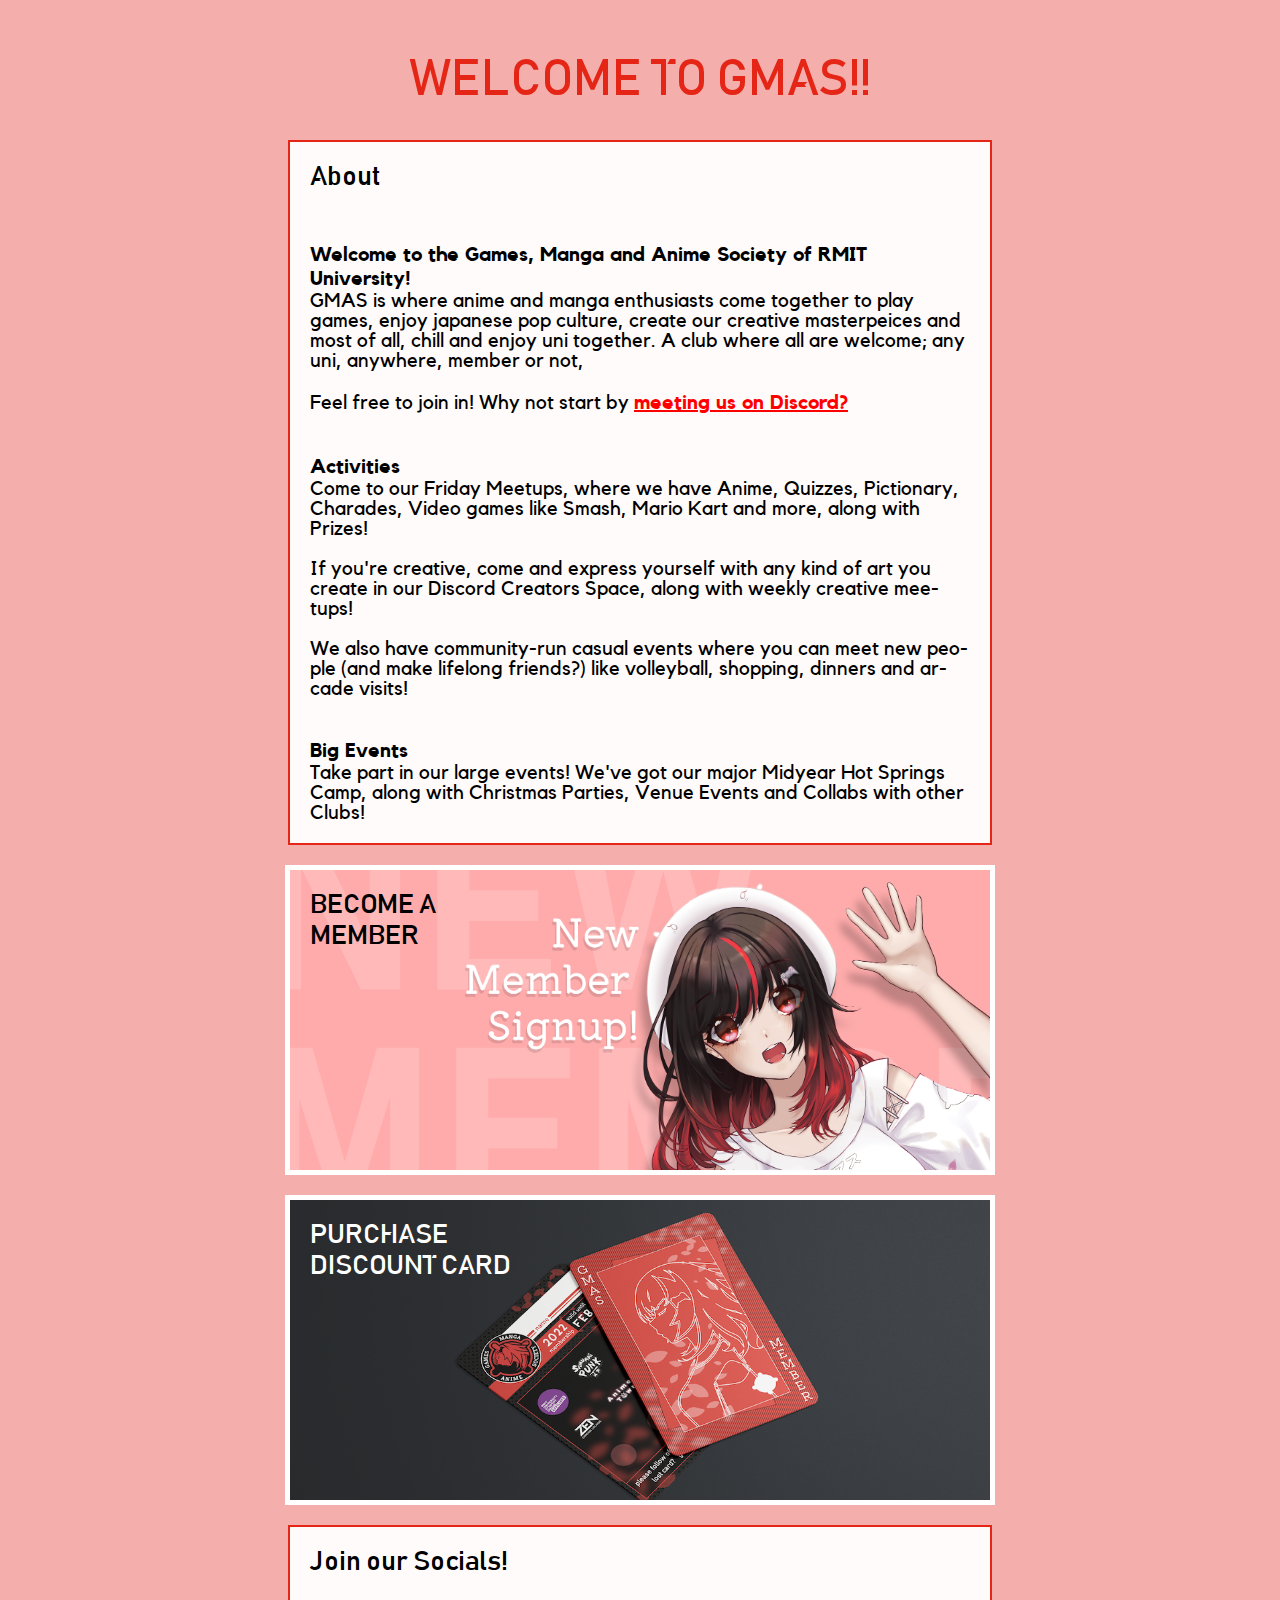
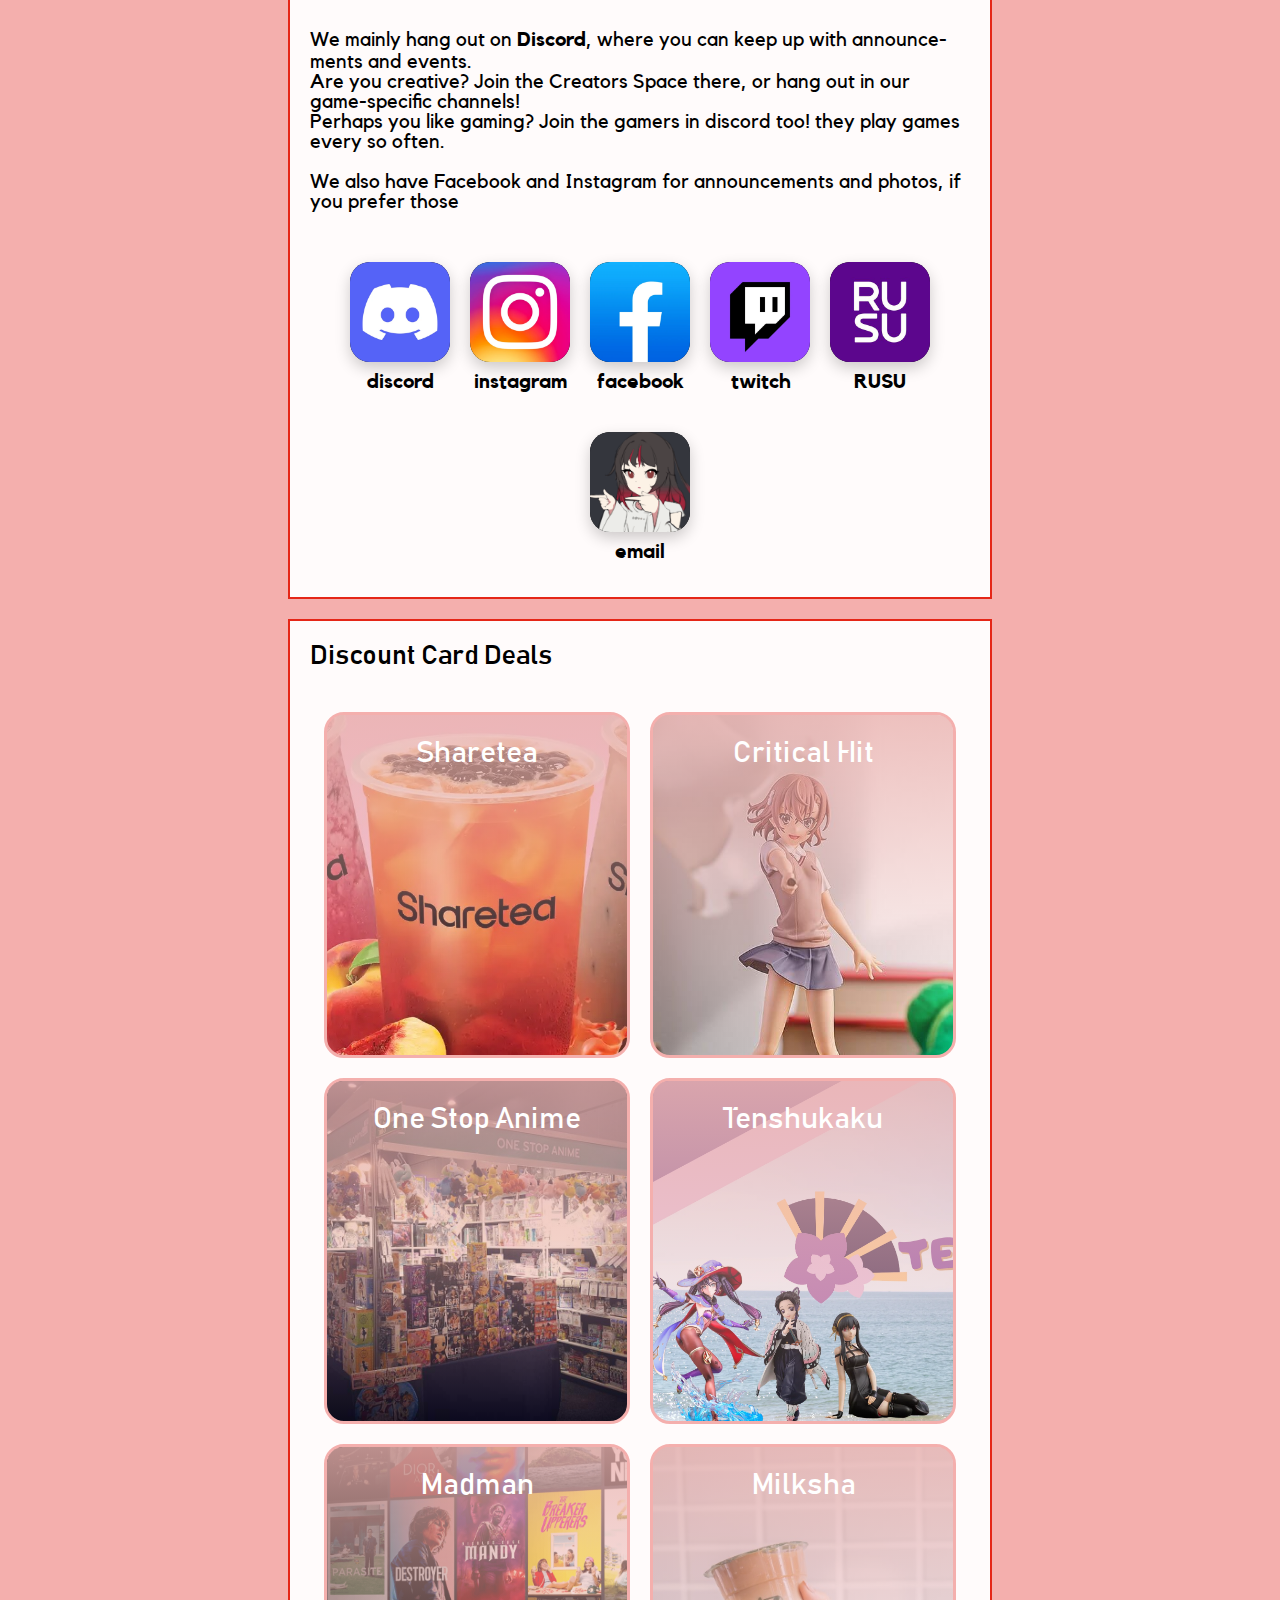
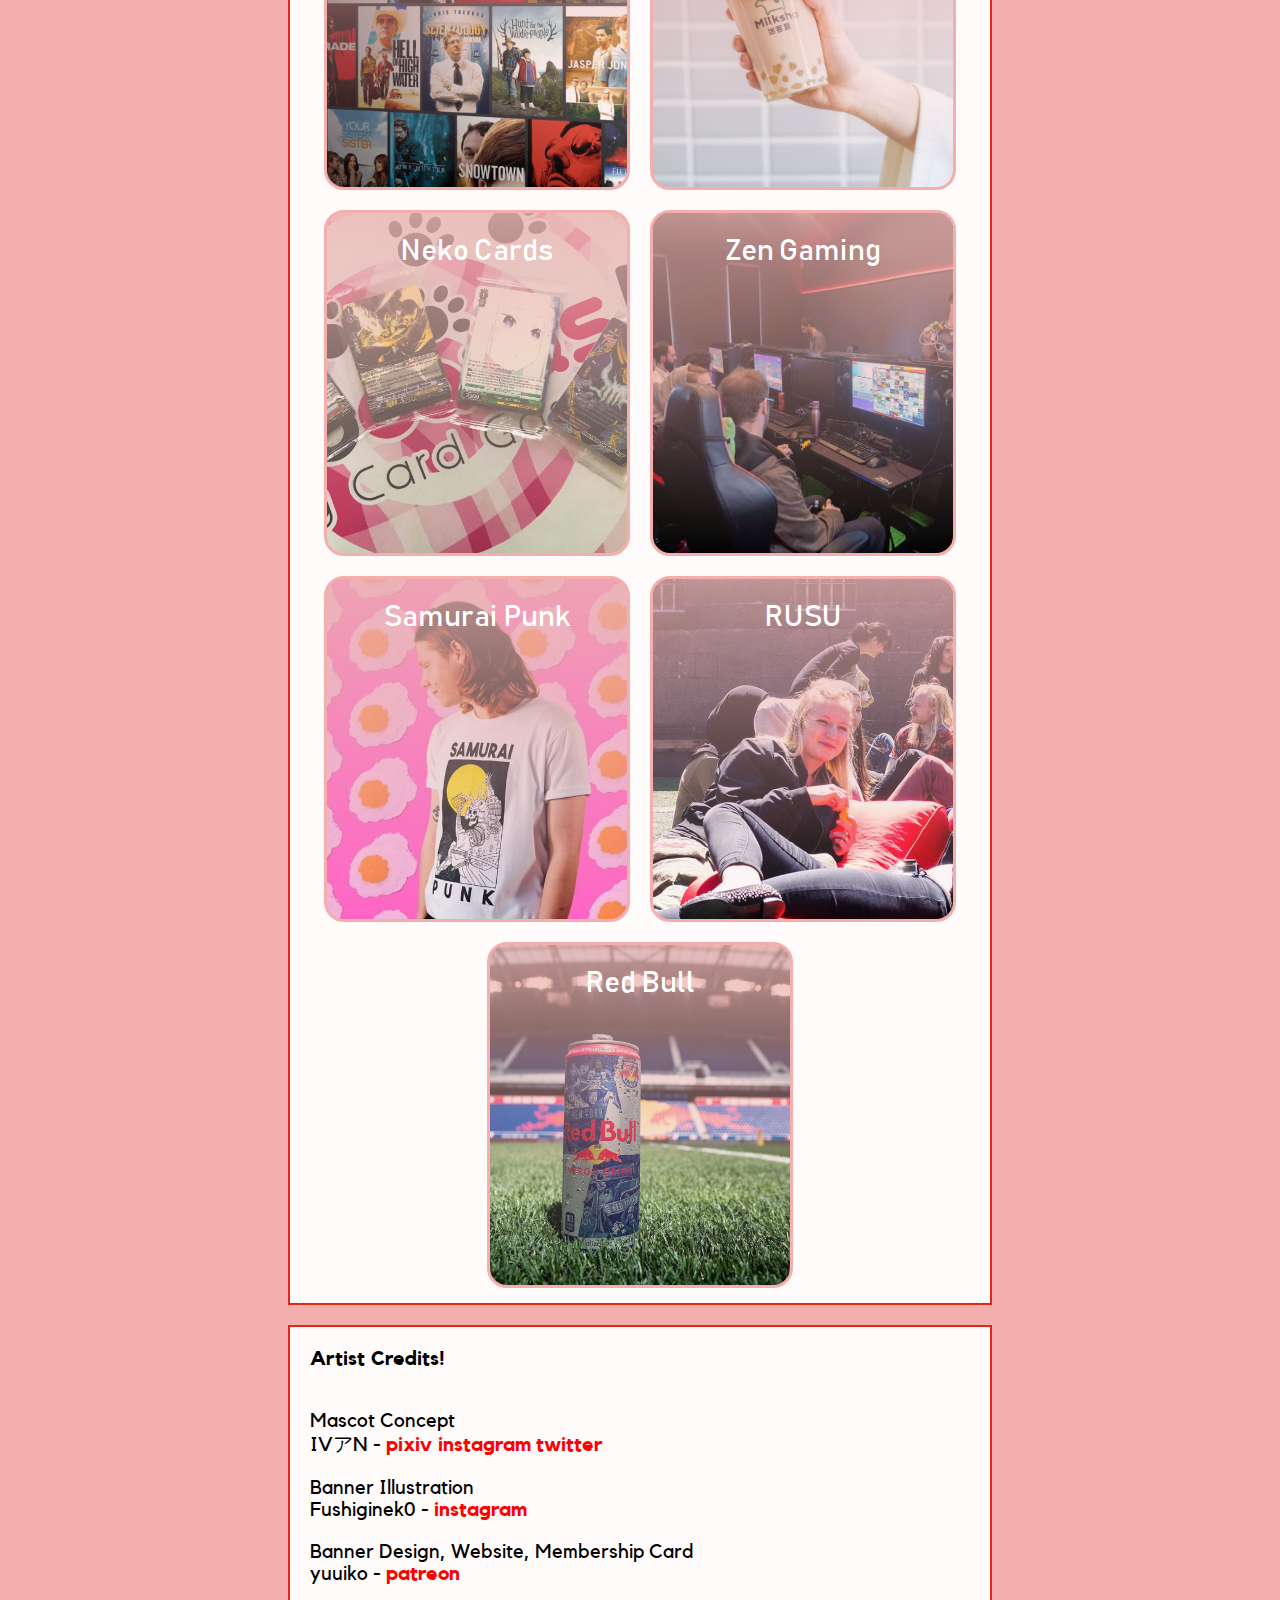
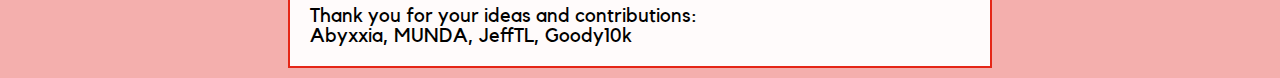
==== index.html @ c85b783d "tenshukaku and layout fixes" ====
<!DOCTYPE html>
<html lang="en" dir="ltr">
<head>
	<meta charset="utf-8">
	<meta name="viewport" content="width=device-width, initial-scale=1">

	<!-- Search Engine Descriptions -->
	<title>Welcome to GMAS! - The Games, Manga, Anime Society at RMIT University</title>
	<meta name="description" content="GMAS is RMIT University's one and only anime society / club based in Melbourne, Australia. All are welcome, come join in!">

	<!-- <script src="https://ajax.googleapis.com/ajax/libs/jquery/3.5.1/jquery.min.js"></script> -->
	<!-- <script src="https://maxcdn.bootstrapcdn.com/bootstrap/3.4.1/js/bootstrap.min.js"></script> -->

	<link rel="apple-touch-icon" sizes="180x180" href="/apple-touch-icon.png">
	<link rel="icon" type="image/png" sizes="32x32" href="/favicon-32x32.png">
	<link rel="icon" type="image/png" sizes="16x16" href="/favicon-16x16.png">
	<link rel="manifest" href="/site.webmanifest">
	<!-- <link rel="mask-icon" href="safari-pinned-tab.svg" color="#F4AFAD"> -->
	<meta name="msapplication-TileColor" content="#F4AFAD">

	<meta name="theme-color" content="#F4AFAD" media="(prefers-color-scheme: light)">
	<meta name="theme-color" content="#F4AFAD" media="(prefers-color-scheme: dark)">

	<link rel="stylesheet" href="join.css">
</head>

<body>
	<div class="title">WELCOME TO GMAS!!</div>

	<!-- ████ "ABOUT GMAS" FOOTER ██████████████████████████████████████████████████ -->

	<div class="flexcontainer">
	<div class="banner unlockheight" target="_blank">
		<h1 class="boxtitle">About</h1>
		<div class="aboutcontent">



			<p>
				<strong>Welcome to the Games, Manga and Anime Society of RMIT University!</strong><br>
				GMAS is where anime and manga enthusiasts come together to play games, enjoy japanese pop culture, create our creative masterpeices and most of all, chill and enjoy uni together. A club where all are welcome; any uni, anywhere, member or not,<br>
                <br>
                Feel free to join in! Why not start by <a href="https://discord.gg/nk4wteZwgP" style="text-decoration: underline; color: red;">meeting us on Discord?</a><br>
				<br>
				<br>
				<strong>Activities</strong><br>
				Come to our Friday Meetups, where we have Anime, Quizzes, Pictionary, Charades, Video games like Smash, Mario Kart and more, along with Prizes!<br>
				<br>
				If you're creative, come and express yourself with any kind of art you create in our Discord Creators Space, along with weekly creative meetups! <br>
				<br>
				We also have community-run casual events where you can meet new people (and make lifelong friends?) like volleyball, shopping, dinners and arcade visits!<br>
				<br>
				<br>
				<strong>Big Events</strong><br>
				Take part in our large events! We've got our major Midyear Hot Springs Camp, along with Christmas Parties, Venue Events and Collabs with other Clubs!<br>
			</p>



		</div>
	</div>
</div>

	<div class="flexcontainer">





		<!--████ UPCOMING EVENT BANNERS ██████████████████████████████████████████████████-->



		<!-- To Replace the banner images, replace the "event.png" or "podcast.png" images in the "img" folder.                -->
		<!-- Ensure they are exactly the same name as "event.png" and "podcast.png"                                            -->


		<!-- EVENT BANNER -->

		<!-- This is where you change the banner image name if required.      ADD ' disabled' to CLASS to hide this banner.    -->
		<!--                                  ⬇︎ SPECIFY IMAGE                ⬇︎ ADD ' disabled'                                -->
		<div style="background-image: url(img/cosplaycafe.png);" class="banner clickablebanner disabled" onclick="showwindow('popEvent')">
			<h1 class="boxtitle">COSPLAY CAFE</h1>
		</div>

		<!-- BEOCME A MEMBER -->
		<div style="background-image: url(img/signup.png);" class="banner clickablebanner" onclick="showwindow('popFeatured')">
			<h1 class="boxtitle">BECOME A <br> MEMBER</h1>
		</div>

		<!-- PURCHASE DISCOUNT CARD -->
		<div style="background-image: url(img/purchase.png);" class="banner clickablebanner" onclick="showwindow('popPurchase')">
			<h1 class="boxtitle" style="color: white;">PURCHASE <br> DISCOUNT CARD</h1>
		</div>


		<!-- PODCAST BANNER -->

		<!-- This is where you change the banner image name if required.        ADD ' disabled' to CLASS to hide this banner.  -->
		<!--                                  ⬇︎ SPECIFY IMAGE                  ⬇︎ ADD ' disabled'                              -->
		<div style="background-image: url(img/podcast.png);" class="banner clickablebanner disabled" onclick="showwindow('popPodcast')">
			<h1 class="boxtitle">GMAS PODCAST <br> EPISODE 2</h1>
		</div>


		<!-- Next, head over to around line 209, where you will find the popup windows that these banners show on click. -->





	</div>

	<div class="flexcontainer">


		<div class="flexcontainer">
			<div class="box" target="_blank">
				<h1 class="boxtitle">Join our Socials!</h1>
				<div class="aboutcontent">
					<p>
						We mainly hang out on <strong>Discord</strong>, where you can keep up with announcements and events. <br>
						Are you creative? Join the Creators Space there, or hang out in our game-specific channels!<br>
                        Perhaps you like gaming? Join the gamers in discord too! they play games every so often.<br>
						<br>
						We also have Facebook and Instagram for announcements and photos, if you prefer those
						<br>
						<br>
					</p>
				</div>

				<div class="innerflexcontainer">





					<!--████ SOCIAL BUTTONS ██████████████████████████████████████████████████-->

					<!-- widecontainer wideimg -->
					<a class="socialitem" href="https://discord.gg/nk4wteZwgP" target="_blank">
						<img src="img/soclDiscord.png" alt="discord icon image" class="socialiconimg"></img>
						<div class="socialitemtitle">discord</div>
					</a>
                

					<a class="socialitem" href="https://www.instagram.com/gmas._.official/" target="_blank">
						<img src="img/soclInsta.png" alt="instagram icon image" class="socialiconimg"></img>
						<div class="socialitemtitle">instagram</div>
					</a>


					<a class=" socialitem" href="https://www.facebook.com/gmasrmit" target="_blank">
						<img src="img/soclFacebook.png" alt="facebook icon image" class="socialiconimg"></img>
						<div class="socialitemtitle">facebook</div>
					</a>

					<a class="socialitem" href="https://www.twitch.tv/rmitgmas" target="_blank">
						<img src="img/soclTwitch.png" alt="twitch icon image" class="socialiconimg"></img>
						<div class="socialitemtitle">twitch</div>
					</a>
        

					<a class="socialitem" href="https://www.rusu.rmit.edu.au/Clubs/GMAS" target="_blank">
						<img src="img/rusu.jpg" alt="email icon image" class="socialiconimg"></img>
						<div class="socialitemtitle">RUSU</div>
					</a>


					<a class="socialitem" href="mailto:gmas.club@rmit.edu.au" target="_blank">
						<img src="img/testimg.png" alt="email icon image" class="socialiconimg"></img>
						<div class="socialitemtitle">email</div>
					</a>








				</div><!--end inner sponsor grid layout container-->
			</div><!--end socials box section-->

			<div class="box" target="_blank">
				<h1 class="boxtitle">Discount Card Deals</h1>

				<div class="innerflexcontainer">





					<!--████ SPONSOR TILES ██████████████████████████████████████████████████-->


<!--
					<a class="item disable-textselect" style="background-image: url(img/spsrIppudo.jpg);" onclick="showwindow('popIppudo')">
						<div class="itemtitle">Ippudo</div>
					</a>
-->

					<a class="item disable-textselect" style="background-image: url(img/spsrSharetea.jpeg);" onclick="showwindow('popSharetea')">
						<div class="itemtitle">Sharetea</div>
					</a>
                    
					<a class="item disable-textselect" style="background-image: url(img/spsrCriticalHit2.jpg);" onclick="showwindow('popCritical')">
						<div class="itemtitle">Critical Hit</div>
					</a>
                    
					<a class="item disable-textselect" style="background-image: url(img/spsrOneStop.jpg);" onclick="showwindow('popOne')">
						<div class="itemtitle">One Stop Anime</div>
					</a>
                    
                    <a class="item disable-textselect" style="background-image: url(img/spsrTen.png);" onclick="showwindow('popTen')">
						<div class="itemtitle">Tenshukaku</div>
					</a>
                    
					<a class="item disable-textselect" style="background-image: url(img/spsrMadman.png);" onclick="showwindow('popMadman')">
						<div class="itemtitle">Madman</div>
					</a>

					<a class="item disable-textselect" style="background-image: url(img/spsrMilksha.jpg);" onclick="showwindow('popMilksha')">
						<div class="itemtitle">Milksha</div>
					</a>
                    
					<a class="item disable-textselect" style="background-image: url(img/spsrNeko.jpg);" onclick="showwindow('popNeko')">
						<div class="itemtitle">Neko Cards</div>
					</a>

					<a class="item disable-textselect" style="background-image: url(img/spsrZen.jpg);" onclick="showwindow('popZen')">
						<div class="itemtitle">Zen Gaming</div>
					</a>

					<a class="item disable-textselect disabled" style="background-image: url(img/spsrAnimeTown.png);" onclick="showwindow('popTown')">
						<div class="itemtitle">!! Anime Town</div>
					</a>
                    
					<a class="item disable-textselect" style="background-image: url(img/spsrSamurai.jpg);" onclick="showwindow('popSamurai')">
						<div class="itemtitle">Samurai Punk</div>
					</a>

					<a class="item disable-textselect" style="background-image: url(img/spsrRUSU.jpg);" onclick="showwindow('popRusu')">
						<div class="itemtitle">RUSU</div>
					</a>

					<a class="item disable-textselect" style="background-image: url(img/spsrRedBull.jpeg);" onclick="showwindow('popRedBull')">
						<div class="itemtitle">Red Bull</div>
					</a>

				</div><!--end inner sponsor grid layout container-->
			</div> <!--end sponsor box section-->
		</div> <!--end flexcontainer for two panels-->



	</div>

	<div class="flexcontainer">





		<!-- ████ THANK YOU ██████████████████████████████████████████████████ -->

		<div class="banner unlockheight">
			<p style="padding: 20px 20px; margin: 0px;"><strong>Artist Credits!</strong></p>

			<div class="aboutcontent">
				<p>
					Mascot Concept<br>
					IVアN - <a style="color: red;" href="https://www.pixiv.net/en/users/55154755" target="_blank">pixiv </a><a style="color: red;" href="https://www.instagram.com/ii10000_/" target="_blank">instagram</a> <a style="color: red;" href="https://twitter.com/ii10000_" target="_blank">twitter</a>
				</p>

				<p>
					Banner Illustration<br>
					Fushiginek0 - <a style="color: red;" href="https://instagram.com/fushiginek0?utm_medium=copy_link" target="_blank">instagram</a>
				</p>

				<p>
					Banner Design, Website, Membership Card<br>
					yuuiko - <a style="color: red;" href="https://www.patreon.com/posts/homepage-59737767" target="_blank">patreon</a>
				</p>

				<p>
					Thank you for your ideas and contributions:<br>
					Abyxxia, MUNDA, JeffTL, Goody10k
				</p>
			</div>
		</div>




	</div>







	<!-- ████ POPUP WINDOWS ██████████████████████████████████████████████████


	= EDITING TIPS: ======================================================================================

	= Do not remove the "<h1>, <h2>" etc. brackets. these define the "textboxes" on the popup windows.
	You can try make more if you need though, just remember to close them.

	e.g.
	<p>
	a new paragraph textbox.
</p>


= Simply pressing enter for a new line won't be read by the browser.
You need to insert "<br>" for it to show in the next line in the browser.

e.g.
Line One <br>
Line Two.

e.g.
Line One <br>
<br>
New Paragraph with a gap from Line One.

= To addd links, use the <a></a> tags.

e.g.
<a href="https://www.instagram.com/fushiginek0/" target="_blank">click to visit her insta</a>

href="linkhere"                      Link to Visit
target="_blank"                      If it exists, it will open in new tab.
between <a> [here] </a> brackets     Replace with text to display.


=====================================================================================================
-->

<!-- ---------------------- FEATURED EVENT --------- -->
<div class="popupbackground hidden disabled" id="popEvent">
	<div class="popupwindow">
		<a class="exitbtn" onclick="hidewindow('popEvent');">CLOSE</a>

		<!-- TITLE -->
		<h1>
			Cosplay Cafe
		</h1>

		<!-- SUBTITLE -->
		<h2>
			Join us for Food, Drink and Cosplays!
		</h2>

		<!-- Intro Paragraph -->
		<p>
			The most anticipated event for the year is finally happening!<br>
			<br>
			We are just as excited presenting this event to everyone as the you guys that will be attending it. <br>
			Whether it is your favourite character from a game, manga or anime be sure to show them off in their true glory! <br>
			<br>
			On 13th November @ 12:00 PM to 5:00 PM, we will be hosting the café in Building 16 Storey Hall (336–348 Swanston Street Melbourne). <br>
			View the eventbrite bellow for all the info! <br>
		</p>

		<!-- FORM BUTTON -->
		<a class="linkbutton" href="https://www.eventbrite.com/e/gmas-cosplay-cafe-tickets-438811054677?utm-campaign=social&utm-content=attendeeshare&utm-medium=discovery&utm-term=listing&utm-source=cp&aff=escb" target="_blank" onclick="hidewindow('popFeatured');">

			<!-- Button Label -->
			View Eventbrite!

		</a>

		<!-- END NOTES -->
		<p>
			<!-- Thankyou to @zerotwo_simp and @dingster for the awesome banner art, check out her Instagram <a href="https://www.instagram.com/fushiginek0/">here</a>! -->
		</p>
	</div>
</div>

<!-- ---------------------- MEMBER --------- -->
<div class="popupbackground hidden disabled" id="popFeatured">
	<div class="popupwindow">
		<a class="exitbtn" onclick="hidewindow('popFeatured');">CLOSE</a>

		<!-- TITLE -->
		<h1>
			Sign up
		</h1>

		<!-- SUBTITLE -->
		<h2>
			Join the club!
		</h2>

		<!-- Intro Paragraph -->
		<p>
			Want to become a member? Joining is free.<br>
			Just fill this form, and you'll become an official member we can contact for events! <br>
			<br>
		</p>

		<!-- FORM BUTTON -->
		<a class="linkbutton" href="https://forms.gle/nWi5WGPH1eMjs3K47" target="_blank" onclick="hidewindow('popFeatured');">

			<!-- Button Label -->
			Fill Form to Sign Up!

		</a>

		<!-- END NOTES -->
		<p>
			<!-- Thankyou to @zerotwo_simp and @dingster for the awesome banner art, check out her Instagram <a href="https://www.instagram.com/fushiginek0/">here</a>! -->
		</p>
	</div>
</div>

<!-- ---------------------- CARD --------- -->
<div class="popupbackground hidden disabled" id="popPurchase">
	<div class="popupwindow">
		<a class="exitbtn" onclick="hidewindow('popPurchase');">CLOSE</a>

		<!-- TITLE -->
		<h1>
			Purchase a Card
		</h1>

		<!-- SUBTITLE -->
		<h2>
			$10 for Sponsor Access
		</h2>

		<!-- Intro Paragraph -->
		<p>
			Support the club and get discounts!<br>
			Ramen at Ippudo, Bubble tea at Milksha, and deals for your anime shopping.<br>
			Card holders also get discounts on GMAS events and merch!<br>
			<br>
			You don't need a card to join the club, but it greatly helps support us!<br>
			<br>
			Fill this form, then collect and pay for the card by visiting one of our comittee members.<br>
			<br>
		</p>

		<!-- FORM BUTTON -->
		<a class="linkbutton" href="https://forms.gle/d287Vsy9gJRH1ZEf7" target="_blank" onclick="hidewindow('popPurchase');">

			<!-- Button Label -->
			Fill Form to Get a Card!

		</a>

		<!-- END NOTES -->
		<p>
			<!-- Thankyou to @zerotwo_simp and @dingster for the awesome banner art, check out her Instagram <a href="https://www.instagram.com/fushiginek0/">here</a>! -->
		</p>
	</div>
</div>


<!-- ---------------------- CREDITS --------- -->
<div class="popupbackground hidden disabled" id="popCredits">
	<div class="popupwindow">
		<a class="exitbtn" onclick="hidewindow('popCredits');">CLOSE</a>

		<h1>Art and Design Credits</h1>
		<h2>Support epic artists!</h2>

		<div class="highlightsection">
			<h3>
				Mascot Concept, Card / Merch / Logo Illustration<br>
				IVアN - <a style="color: red;" href="https://www.instagram.com/ii10000_/" target="_blank">instagram</a> <a style="color: red;" href="https://twitter.com/ii10000_" target="_blank">twitter</a>
			</h3>
		</div>

		<div class="highlightsection">
			<h3>
				Banner Illustration<br>
				Fushiginek0 - <a style="color: red;" href="https://instagram.com/fushiginek0?utm_medium=copy_link" target="_blank">instagram</a>
			</h3>
		</div>

		<div class="highlightsection">
			<h3>
				Design: Banners, Membership Card, Website, Hoodies, Tshirts<br>
				yuuiko - <a style="color: red;" href="https://www.patreon.com/posts/homepage-59737767" target="_blank">patreon</a>
			</h3>
		</div>

		<div class="highlightsection">
			<h3>
				Thank you for your ideas and contributions:<br>
				Abyxxia, MUNDA, JeffTL, Goody10k
			</h3>
		</div>
	</div>
</div>








<!-- ---------------------- MADMAN --------- -->
<div class="popupbackground hidden disabled" id="popMadman">
	<div class="popupwindow">
		<a class="exitbtn" onclick="hidewindow('popMadman');">CLOSE</a>
		<h1>Madman</h1>
		<h2>Movies</h2>

		<p>
			We thank Madman for help with supporting our events, helping us provide prizes and various other giveaways!<br>
		</p>

		<a class="linkbutton" href="https://www.madman.com.au/actions/channel.do?method=view" target="_blank">Visit Website • madman.com.au</a>

		<!-- <iframe class="mapframe" src="https://www.google.com/maps/embed?pb=!1m18!1m12!1m3!1d335.8784686030677!2d144.9591559339118!3d-37.8265847776825!2m3!1f0!2f0!3f0!3m2!1i1024!2i768!4f13.1!3m3!1m2!1s0x6ad65d5492aef92d%3A0xa73c21dca12e65c3!2sZEN%20Gaming%20Lounge!5e0!3m2!1sen!2sau!4v1644049278738!5m2!1sen!2sau" allowfullscreen="" loading="lazy"></iframe> -->
	</div>
</div>

<!-- ---------------------- SHARETEA --------- -->
<div class="popupbackground hidden disabled" id="popSharetea">
	<div class="popupwindow">
		<a class="exitbtn" onclick="hidewindow('popSharetea');">CLOSE</a>
		<h1>Sharetea</h1>
		<h2>Bubble Tea</h2>

		<p>
			1 Free Upsize or 1 Free Topping*<br>
			<br>
			*For 1 purchase a day. <br>
			Applies only to the Swanston Street location<br>
		</p>

		<div class="mapheadersection">
			<h3>
				285 Swanston St, <br>
				Melbourne VIC 3000
			</h3>

			<a class="linkbutton" href="https://sharetea.com.au" target="_blank">Visit Website • sharetea.com.au</a>
		</div>

		<iframe class="mapframe"
		src="https://www.google.com/maps/embed?pb=!1m18!1m12!1m3!1d3152.08734117023!2d144.96218575164303!3d-37.81142314158434!2m3!1f0!2f0!3f0!3m2!1i1024!2i768!4f13.1!3m3!1m2!1s0x6ad642ca595994b5%3A0xd736c636a5bbdd0e!2s285%20Swanston%20St%2C%20Melbourne%20VIC%203000!5e0!3m2!1sen!2sau!4v1658393888751!5m2!1sen!2sau"
		allowfullscreen="" loading="lazy"></iframe>

		<div class="navbtnsec">
			<a class="navbtn" href="https://goo.gl/maps/2PbG39WwvtedSSiaA" target="_blank">Google Maps</a>
			<a class="navbtn" href="https://maps.apple.com/?address=285%20Swanston%20St,%20Melbourne%20VIC%203000,%20Australia&ll=-37.811432,144.964359&q=285%20Swanston%20St&_ext=EiYpWuJcLXDoQsAxLZY/dK0eYkA53Aw30UnnQsBBpbAkmgofYkBQBA%3D%3D" target="_blank">Apple Maps</a>
		</div>
	</div>
</div>

<!-- ---------------------- ZENGAMING --------- -->
<div class="popupbackground hidden disabled" id="popZen">
	<div class="popupwindow">
		<a class="exitbtn" onclick="hidewindow('popZen');">CLOSE</a>
		<h1>ZEN GAMING</h1>
		<h2>Internet and Gaming Cafe</h2>

		<p>
			First hour free sessions and discounted booking of Zen Gaming facilities<br>
		</p>

		<div class="mapheadersection">
			<h3>
				280 City Rd, <br>
				Southbank VIC 3006
			</h3>

			<a class="linkbutton" href="https://zen.gl" target="_blank">Visit Website • zen.gl</a>
		</div>

		<iframe class="mapframe"
		src="https://maps.google.com/maps?q=zen%20gaming%20lounge&t=&z=18&ie=UTF8&iwloc=&output=embed"
		allowfullscreen="" loading="lazy"></iframe>

		<div class="navbtnsec">
			<a class="navbtn" href="https://g.page/zengaminglounge?share" target="_blank">Google Maps</a>
			<a class="navbtn" href="https://maps.apple.com/?address=280%20City%20Rd,%20Southbank%20VIC%203006,%20Australia&auid=3622975880258616221&ll=-37.826399,144.959153&lsp=9902&q=ZEN%20Gaming%20Lounge&_ext=CjEKBAgEEBYKBAgFEAMKBAgGEAgKBAgKEAAKBAhSEAEKBAhVEA8KBAhZEAIKBQikARABEiYpsl3rq1rqQsAxTqv5xYIeYkA5NIjFTzTpQsBBCNK08N8eYkBQAw%3D%3D" target="_blank">Apple Maps</a>
		</div>

	</div>
</div>

<!-- ---------------------- IPPUDO --------- -->
<!--
<div class="popupbackground hidden disabled" id="popIppudo">
	<div class="popupwindow">
		<a class="exitbtn" onclick="hidewindow('popIppudo');">CLOSE</a>
		<h1>IPPUDO</h1>
		<h2>Japanese Dining</h2>

		<p>
			With any ramen purchase, choose one of these options:<br>
			• Free Pork Bun<br>
			• Free 5 Piece Gyoza<br>
			• $3 Tapioca Series<br>
		</p>

		<div class="mapheadersection">
			<h3>Ippudo QV</h3>

			<h3>
				18 Artemis Ln<br>
				Melbourne VIC 3000
			</h3>

			<a class="linkbutton" href="http://ippudo.com.au" target="_blank">Visit Website • ippudo.com.au</a>
		</div>

		<iframe class="mapframe"
		src="https://maps.google.com/maps?q=ippudo&t=&z=18&ie=UTF8&iwloc=&output=embed"
		allowfullscreen="" loading="lazy"></iframe>

		<div class="navbtnsec">
			<a class="navbtn" href="https://g.page/IPPUDOQV?share" target="_blank">Google Maps</a>
			<a class="navbtn" href="https://maps.apple.com/?address=18-22%20Artemis%20Lane,%20Melbourne%20VIC%203000,%20Australia&auid=6670127284892627802&ll=-37.810441,144.966355&lsp=9902&q=Ippudo&_ext=CjIKBAgEEBYKBAgFEAMKBQgGENACCgQIChAACgQIUhABCgQIVRAQCgQIWRAECgUIpAEQARImKQmOy8dT6ELAMabORpG9HmJAOYu4pWst50LAQVZD5LYaH2JAUAQ%3D" target="_blank">Apple Maps</a>
		</div>
	</div>
</div>
-->

<!-- ---------------------- MILKSHA --------- -->
<div class="popupbackground hidden disabled" id="popMilksha">
	<div class="popupwindow">
		<a class="exitbtn" onclick="hidewindow('popMilksha');">CLOSE</a>
		<h1>MILKSHA</h1>
		<h2>Bubble Tea</h2>

		<p>
			Get 10% off on Milksha products at all outlets.<br>
		</p>

		<div class="mapheadersection">
			<h3>Shop in store at all chains</h3>
			<a class="linkbutton" href="https://milksha.com.sg" target="_blank">Visit Website • milksha.com.sg</a>
		</div>

		<iframe class="mapframe"
		src="https://maps.google.com/maps?q=milksha&t=&z=11&ie=UTF8&iwloc=&output=embed"
		allowfullscreen="" loading="lazy"></iframe>

	</div>
</div>

<!-- ---------------------- SAMURAI --------- -->
<div class="popupbackground hidden disabled" id="popSamurai">
	<div class="popupwindow">
		<a class="exitbtn" onclick="hidewindow('popSamurai');">CLOSE</a>
		<h1>SAMURAI PUNK</h1>
		<h2>T-shirts and Apparel</h2>

		<p>
			Get 20% off storewide.<br>
			Grab a GMAS Discounts Card for the code!
		</p>

<!--
		<div class="mapheadersection">
			<h3>Shop Online</h3>
			<a class="linkbutton" href="https://store.samuraipunk.com" target="_blank">Visit Website • store.samuraipunk.com</a>
		</div>
-->

		<!-- <iframe class="mapframe" src="https://www.google.com/maps/embed?pb=!1m18!1m12!1m3!1d335.8784686030677!2d144.9591559339118!3d-37.8265847776825!2m3!1f0!2f0!3f0!3m2!1i1024!2i768!4f13.1!3m3!1m2!1s0x6ad65d5492aef92d%3A0xa73c21dca12e65c3!2sZEN%20Gaming%20Lounge!5e0!3m2!1sen!2sau!4v1644049278738!5m2!1sen!2sau" allowfullscreen="" loading="lazy"></iframe> -->
	</div>
</div>

<!-- ---------------------- ANIME TOWN --------- -->
<div class="popupbackground hidden disabled" id="popTown">
	<div class="popupwindow">
		<a class="exitbtn" onclick="hidewindow('popTown');">CLOSE</a>
		<h1>ANIME TOWN</h1>
		<h2>Anime Figures, Models, Merchandise and More</h2>

		<p>
			10% off for members.<br>
			Discount Code: ?????????????????????????????????????
		</p>

		<div class="mapheadersection">
			<h3>Shop Online</h3>
			<a class="linkbutton" href="https://www.animetown.com.au" target="_blank">Visit Website • animetown.com.au</a>
		</div>

		<!-- <iframe class="mapframe" src="https://www.google.com/maps/embed?pb=!1m18!1m12!1m3!1d335.8784686030677!2d144.9591559339118!3d-37.8265847776825!2m3!1f0!2f0!3f0!3m2!1i1024!2i768!4f13.1!3m3!1m2!1s0x6ad65d5492aef92d%3A0xa73c21dca12e65c3!2sZEN%20Gaming%20Lounge!5e0!3m2!1sen!2sau!4v1644049278738!5m2!1sen!2sau" allowfullscreen="" loading="lazy"></iframe> -->
	</div>
</div>

<!-- ---------------------- TENSHUKAKU --------- -->
<div class="popupbackground hidden disabled" id="popTen">
	<div class="popupwindow">
		<a class="exitbtn" onclick="hidewindow('popTen');">CLOSE</a>
		<h1>TENSHUKAKU</h1>
		<h2>Anime Figures, Models, Merchandise and More</h2>

		<p>
			10% off any first time purchace item from <br> Tenshukaku online store<br>
		</p>

		<div class="mapheadersection">
			<h3>Shop Online</h3>
			<a class="linkbutton" href="https://tenshukaku.com.au/" target="_blank">Visit Website • tenshukaku.com.au</a>
		</div>

		<!-- <iframe class="mapframe" src="https://www.google.com/maps/embed?pb=!1m18!1m12!1m3!1d335.8784686030677!2d144.9591559339118!3d-37.8265847776825!2m3!1f0!2f0!3f0!3m2!1i1024!2i768!4f13.1!3m3!1m2!1s0x6ad65d5492aef92d%3A0xa73c21dca12e65c3!2sZEN%20Gaming%20Lounge!5e0!3m2!1sen!2sau!4v1644049278738!5m2!1sen!2sau" allowfullscreen="" loading="lazy"></iframe> -->
	</div>
</div>


<!-- ---------------------- CRITICAL HIT --------- -->
<div class="popupbackground hidden disabled" id="popCritical">
	<div class="popupwindow">
		<a class="exitbtn" onclick="hidewindow('popCritical');">CLOSE</a>
		<h1>CRITICAL HIT</h1>
		<h2>Media, Books, Games, Plushies, Figures and More</h2>

		<p>
			Online and instore 5% discount<br>
			Grab a GMAS Discounts Card for the code!
		</p>

		<div class="mapheadersection">
			<h3>Shop Online and In Store</h3>

			<h3>
				377 Little Collins St<br>
				Melbourne VIC 3000
			</h3>

			<a class="linkbutton" href="https://criticalhit.com.au" target="_blank">Visit Website • criticalhit.com.au</a>
		</div>

		<iframe class="mapframe"
		src="https://maps.google.com/maps?q=critical%20hit&t=&z=18&ie=UTF8&iwloc=&output=embed"
		allowfullscreen="" loading="lazy"></iframe>

		<div class="navbtnsec">
			<a class="navbtn" href="https://g.page/CriticalHitStore?share" target="_blank">Google Maps</a>
			<a class="navbtn" href="https://maps.apple.com/?address=1/377%20Little%20Collins%20Street,%20Melbourne%20VIC%203000,%20Australia&auid=1971776626329173634&ll=-37.815772,144.962389&lsp=9902&q=Critical%20Hit&_ext=CjEKBAgEEBYKBAgFEAMKBAgGEBYKBAgKEAAKBAhSEAEKBAhVEBAKBAhZEAQKBQikARABEiYpiYBDt/zoQsAxOkMxLp0eYkA5C6sdW9bnQsBB0gB5VfoeYkBQBA%3D%3D" target="_blank">Apple Maps</a>
		</div>

		<img class="popupcontentimg" src="img/contentCrit.png" alt=""></img>
		<img class="popupcontentimg" src="img/contentCrit2.png" alt=""></img>
	</div>
</div>

<!-- ---------------------- ONE STOP ANIME --------- -->
<div class="popupbackground hidden disabled" id="popOne">
	<div class="popupwindow">
		<a class="exitbtn" onclick="hidewindow('popOne');">CLOSE</a>
		<h1>ONE STOP ANIME</h1>
		<h2>Trinkets, Figures and more</h2>

		<p>
			10% Discount!<br>
			Show them your discount card in-store to claim.
		</p>

		<div class="mapheadersection">
			<h3>
				3/180 Bourke St, <br>
				Melbourne VIC 3000
			</h3>

			<a class="linkbutton" href="https://onestopanime.com.au" target="_blank">Visit Website • onestopanime.com.au</a>
		</div>

		<iframe class="mapframe"
		src="https://maps.google.com/maps?q=one%20stop%20anime&t=&z=18&ie=UTF8&iwloc=&output=embed"
		allowfullscreen="" loading="lazy"></iframe>

		<div class="navbtnsec">
			<a class="navbtn" href="https://goo.gl/maps/4X9XamfXDkBQAZiQ9" target="_blank">Google Maps</a>
			<a class="navbtn" href="https://maps.apple.com/?address=Floor%203%20180%20Bourke%20St,%20Melbourne%20VIC%203000,%20Australia&auid=14320327462963291094&ll=-37.812668,144.967804&lsp=9902&q=One%20Stop%20Anime&_ext=CjIKBAgEEBYKBAgFEAMKBQgGEPECCgQIChAACgQIUhABCgQIVRAQCgQIWRAECgUIpAEQARImKWMDM/+X6ELAMQbWFonJHmJAOeUtDaNx50LAQcxpYK8mH2JAUAQ%3D" target="_blank">Apple Maps</a>
		</div>

	</div>
</div>

<!-- ---------------------- NEKOCARDS --------- -->
<div class="popupbackground hidden disabled" id="popNeko">
	<div class="popupwindow">
		<a class="exitbtn" onclick="hidewindow('popNeko');">CLOSE</a>
		<h1>NEKOCARDS</h1>
		<h2>Trading Card Games</h2>

		<p>
			<strong>1. Buy 1 box get 1 pack of KMC Sleeves free!</strong><br>
			When buying Vanguard packs, present your GMAS membership card. <br>
			Receive 1 pack of KMC Sleeves for every box of non-discounted boosters.
		</p>

		<p style="padding-bottom: 0px;">
			<strong>2. Neko Starter</strong><br>
			Get a Free Playmat when you:
		</p>
		<ul>
			<li>Join a tournament for the first time with your GMAS membership card.</li>
			<li>Sign up to the Neko Loyalty program.</li>
		</ul>

		<div class="mapheadersection">
			<h3>Shop online, and play in store!</h3>

			<h3>
				Level 1, <br>
				311 Elizabeth Street, Little Lonsdale St, <br>
				Melbourne VIC 3000
			</h3>

			<a class="linkbutton" href="https://www.nekocards.com.au" target="_blank">Visit Website • nekocards.com.au</a>
		</div>

		<iframe class="mapframe"
		src="https://maps.google.com/maps?q=neko%20cards&t=&z=18&ie=UTF8&iwloc=&output=embed"
		allowfullscreen="" loading="lazy"></iframe>

		<div class="navbtnsec">
			<a class="navbtn" href="https://goo.gl/maps/corqXp9hnvTvTYRL8" target="_blank">Google Maps</a>
			<a class="navbtn" href="https://maps.apple.com/?address=1/311%20Elizabeth%20St,%20Melbourne%20VIC%203000,%20Australia&auid=12876720255661217380&ll=-37.811491,144.961490&lsp=9902&q=Nekocards&_ext=CjEKBAgEEBYKBAgFEAMKBAgGEBYKBAgKEAAKBAhSEAEKBAhVEBAKBAhZEAUKBQikARABEiYpJMliYHHoQsAx0qLUiJYeYkA5pvM8BEvnQsBB9MO8rvMeYkBQBA%3D%3D" target="_blank">Apple Maps</a>
		</div>

		<img class="popupcontentimg" src="img/contentneko.png" alt=""></img>
	</div>
</div>

<!-- ---------------------- RUSU --------- -->
<div class="popupbackground hidden disabled" id="popRusu">
	<div class="popupwindow">
		<a class="exitbtn" onclick="hidewindow('popRusu');">CLOSE</a>
		<h1>RUSU</h1>
		<h2>RMIT University Student Union</h2>

		<p>
			GMAS is a RUSU club, we thank the Student Union for helping with management and funding our events and merch!<br>
		</p>

		<a class="linkbutton" href="https://www.rusu.rmit.edu.au" target="_blank">Visit Website • www.rusu.rmit.edu.au</a>

		<!-- <iframe class="mapframe" src="https://www.google.com/maps/embed?pb=!1m18!1m12!1m3!1d335.8784686030677!2d144.9591559339118!3d-37.8265847776825!2m3!1f0!2f0!3f0!3m2!1i1024!2i768!4f13.1!3m3!1m2!1s0x6ad65d5492aef92d%3A0xa73c21dca12e65c3!2sZEN%20Gaming%20Lounge!5e0!3m2!1sen!2sau!4v1644049278738!5m2!1sen!2sau" allowfullscreen="" loading="lazy"></iframe> -->
	</div>
</div> <!--flexcontainer-->

<!-- ---------------------- RED BULL --------- -->
<div class="popupbackground hidden disabled" id="popRedBull">
	<div class="popupwindow">
		<a class="exitbtn" onclick="hidewindow('popRedBull');">CLOSE</a>
		<h1>Red Bull</h1>
		<h2>Club Partner</h2>

		<p>
		We thank Red Bull for helping out with our events!<br>
		Grab prizes, Free drinks and various other giveaways at events!<br>
		</p>

		<a class="linkbutton" href="https://www.redbull.com/au-en/" target="_blank">Visit Website • www.redbull.com/au-en/</a>

		<!-- <iframe class="mapframe" src="https://www.google.com/maps/embed?pb=!1m18!1m12!1m3!1d335.8784686030677!2d144.9591559339118!3d-37.8265847776825!2m3!1f0!2f0!3f0!3m2!1i1024!2i768!4f13.1!3m3!1m2!1s0x6ad65d5492aef92d%3A0xa73c21dca12e65c3!2sZEN%20Gaming%20Lounge!5e0!3m2!1sen!2sau!4v1644049278738!5m2!1sen!2sau" allowfullscreen="" loading="lazy"></iframe> -->
	</div>
</div> <!--flexcontainer-->



<script type="text/javascript">


/* █ SHOW / HIDE WINDOW AND DISABLE INTERACTION ███████████████████████████████████████████ */

function showwindow(divID) {
	console.log("showwindow fired");

	var item = document.getElementById(divID);

	item.classList.remove('disabled'); //enable item (at this point its invisible because it's still "hidden")
	setTimeout(function () {
		item.classList.remove('hidden'); //remove "hidden" and animate-in
	}, 10); //delay in ms
}



function hidewindow(divID) {
	console.log("PERMA hidewindow fired");

	var item = document.getElementById(divID);

	//reject further interactions while animating. e.g. really quick double click.
	if (item.classList.contains('disabled')) {
		//do nothing
	}
	else {
		item.classList.add('hidden'); //animate out
		item.classList.add('nointeract'); //disable click interactions

		setTimeout(function () {
			item.classList.remove('nointeract'); //enable click interactions
			item.classList.add('disabled');  //disable item, hide it from existence.

		}, 200); //delay in ms, must match animation duration from CSS.
	}
}
</script>
</body>
</html>
---- join.css ----
/* /// DEFAULTS ////////////////////////////////////////////////////////////////////////////// */

	@font-face {
		font-family: 'Kollektif';
		src: url(fonts/Kollektif.ttf) format('truetype');
	}
	@font-face {
		font-family: 'Kollektif';
		src: url(fonts/Kollektif-Bold.ttf) format('truetype');
		font-weight: bold;
	}
	@font-face {
		font-family: 'BahnschriftGMAS';
		src: url(fonts/BahnschriftGMAS.ttf) format('truetype');
		font-weight: bold;
	}

	body {
		font-family: Kollektif;
		background-color: #F4AFAD;
		/* background-image: url(img/akariHello.png);"; */
		background-position: left;
		background-size: cover;
		background-repeat: no-repeat;
		background-attachment: fixed;
		transition: all 1s cubic-bezier(0.5, 0, 0.15, 1);
		color: #e52617;
		padding: 30px 0px 0px 0px;
		font-size: 12px;

		hyphens: auto;

		margin: 0;
	}

	h1 {
		font-family: BahnschriftGMAS;
		font-size: 20pt;
		padding: 0px 20px 20px;
		text-align: left;
	}

	p {
		font-size: 15pt;
	}

	a {
		text-decoration: none;
		font-size: 15pt;
		font-weight: bold;
		color: white;
	}

	a:visited{
		color: red;
	}

	ul{
		margin: 0px 20px;
		padding-left: 20px;
	}

	li {
		font-size: 15pt;
	}

	.title {
		font-family: BahnschriftGMAS;
		font-size: 50px;
		padding: 0px 20px 20px;
		text-align: center;
		/* margin-bottom: 500px; */
		margin-top: 20px;
		text-shadow: 0px 10px 15px rgba(0,0,0,0);
	}

	/* /// CONTAINER MECHANICS ////////////////////////////////////////////////////////////////////////////// */

	.flexcontainer {
		display: flex;
		flex-wrap: wrap;
		justify-content: center;
		align-content: center;
		align-self: center;

		width: 100%;
		height: 100%;
		background-color: #F4AFAD;
	}

	.innerflexcontainer {
		display: flex;
		flex-wrap: wrap;
		justify-content: center;
		/* align-content: center; */
		/* align-self: center; */

		/* width: 100%; */
		/* height: 100%; */

		/* background-color: pink; */
	}

	/* /// CONTAINER STYLES ////////////////////////////////////////////////////////////////////////////// */

	.banner {

		/* ///////// */
		/* display: none !important; */
		/* //////// */

		display: block;
		margin: 10px;
		/* height: 340px; */
		width: 100%;
		max-width: 700px;
		/* max-width: 1423px; */
		height: 300px;
		padding: 0px 0px 0px 0px;

		overflow: hidden;

		color: black;
		/* font-size: 10em; */
		text-align: left;
		vertical-align: bottom;

		border: 2px solid #e52617;

		background-color: rgba(255,255,255,0.95);
		/* background-attachment: ; */
		background-repeat: no-repeat;
		background-position: center;
		background-size: cover;

		/* box-shadow: 0px 16px 20px rgba(0,0,0,0.2); */
		/* border-radius: 0px; */

		transition: all 0.5s cubic-bezier(0.16, 1, 0.3, 1);
	}

	.clickablebanner {
		border: 5px solid white;
	}
	.clickablebanner:hover {
		transform: scale(1.05);
	}
	.clickablebanner:active {
		transform: scale(0.96);
	}

	.unlockheight {
		height: auto !important;
	}

	.box {
		display: block;
		margin: 10px;
		/* height: 340px; */
		width: 100%;
		max-width: 700px;
		padding: 0px 0px 5px 0px;

		overflow: hidden;

		color: black;
		/* font-size: 10em; */
		text-align: left;
		vertical-align: bottom;

		border: 2px solid #e52617;

		background-color: rgba(255,255,255,0.95);
		/* background-attachment: ; */
		background-repeat: no-repeat;
		background-position: center;
		background-size: cover;

		/* box-shadow: 0px 16px 20px rgba(0,0,0,0.2); */
		/* border-radius: 0px; */

		transition: all 0.5s cubic-bezier(0.16, 1, 0.3, 1);
	}

	.boxtitle {
		align-self: flex-start;
		padding: 20px 20px 30px 20px;
		margin: 0;
		width: calc(100% - 40px);

		/* font-size: 30px; */
		font-family: BahnschriftGMAS;

		align-self: flex-end;

		/* border-radius: 0px 0px 20px 20px; */
		/* background-image: linear-gradient(rgba(0,0,0,0.8), rgba(0,0,0,0)); */
	}

	/* /// CONTENT STYLES ////////////////////////////////////////////////////////////////////////////// */

	/*█████████████████████████████████████████████████ SPONSOR ITEM █████ */

	.item {
		display: flex;

		width: 100%;
		height: 340px;
		margin: 10px;
		padding: 0px 0px 0px 0px;

		min-width: 250px;
		max-width: 300px;
		/* flex-grow: 2; */

		color: white;
		/* font-size: 10em; */
		text-align: left;
		vertical-align: bottom;

		border: 3px solid #F4AFAD;

		background-color: #202020;
		/* background-attachment: ; */
		background-repeat: no-repeat;
		background-position: center;
		background-size: cover;

		/* box-shadow: 0px 8px 10px rgba(0,0,0,0.2); */
		border-radius: 20px;

		transition: all 0.5s cubic-bezier(0.16, 1, 0.3, 1);
	}
	.item:hover {
		transform: scale(1.04);
	}
	.item:active {
		transform: scale(0.98);
	}

	.itemtitle {
		width: 100%;
		margin: 0;
		padding-top: 20px;

		font-size: 30px !important;
		text-align: center;
		font-family: BahnschriftGMAS;

		border-radius: 16px 16px 0px 0px;

		background-image: linear-gradient(rgba(234,178,175,0.8), rgba(234,178,175,0));
	}

	/*█████████████████████████████████████████████████ SOCIAL ITEMS █████ */

	.socialitem {
		display: grid;
		margin: 10px;
		height: 140px;
		width: 100px;
		/* min-width: 300px; */
		/* max-width: 300px; */
		padding: 0px 0px 10px 0px;

		color: white;
		/* font-size: 10em; */
		text-align: left;
		vertical-align: bottom;

		transition: all 0.5s cubic-bezier(0.16, 1, 0.3, 1);
	}
	.socialitem:hover {
		transform: scale(1.04);
	}
	.socialitem:active {
		transform: scale(0.98);
	}

	.widecontainer {
		width: 200px;
	}

	.socialitemtitle {
		text-align: center;

		width: 100%;
		color: black;
		/* background-color: black; */
		margin: 0;
		/* padding-top: 20px; */

		font-size: 20px;
		/* border-radius: 19px 19px 0px 0px; */

		/* height: 25%; */
		/* background-image: linear-gradient(rgba(0,0,0,0.6), rgba(0,0,0,0)); */
	}

	.socialiconimg {
		width: 100px;
		height: 100px;

		/* border: 2px solid rgba(0,0,0,1); */

		background-color: #000;
		/* background-attachment: ; */
		background-repeat: no-repeat;
		background-position: center;
		background-size: cover;

		box-shadow: 0px 6px 15px rgba(0,0,0,0.2);
		border-radius: 20px;
	}

	.wideimg {
		width: 200px;
	}

	/*█████████████████████████████████████████████████ ABOUT TEXTBOX █████ */

	.aboutcontent {
		padding: 0px 20px;
	}

	/* /// POPUP WINDOWS ////////////////////////////////////////////////////////////////////////////// */

	/*█████████████████████████████████████████████████ BACKGROUND █████ */
	.popupbackground {
		position: fixed;
		display: block;
		box-sizing: border-box;
		width: 100%;
		height: 100%;
		z-index: 800;

		top: 0;
		left: 0;

		opacity: 100%;

		overflow: none;

		background-color: rgba(0, 0, 0, 0.5);
		background-position: center;
		background-repeat: no-repeat;
		backdrop-filter: blur(10px);
		-webkit-backdrop-filter: blur(10px);

		border-radius: 0px;

		transition: all 0.4s cubic-bezier(0.65, 0, 0.35, 1);
	}

	/*█████████████████████████████████████████████████ WINDOW █████ */
	.popupwindow {
		background-color: #FFF;
		color: black;
		border-radius: 0px;
		border: solid #e52617 4px;

		overflow-x: hidden;
		overflow-y: scroll;

		/* padding: 20px 0px; */
		box-sizing: border-box;

		position: absolute;
		margin: auto;
		top: 0;
		right: 0;
		bottom: 0;
		left: 0;

		max-width: 500px;
		max-height: 700px;
	}

	.popupwindow h1 {
		/* margin-bottom: 0px; */
		text-align: center;
		padding-bottom: 0px;
		/* margin-top: 60px; */

		margin: 80px 0px 0px 0px;
	}

	.popupwindow h2 {
		text-align: center;
		/* margin-bottom: 50px; */

		margin: 0px 0px 50px 0px;
	}

	.popupwindow p {
		margin: 0px 20px;
		padding-bottom: 20px;
	}

	.popupwindow h3 {
		/* margin: 0px 20px; */
		/* padding-bottom: 20px; */
		font-size: 15pt;
		font-weight: bold;
		padding: 0px 20px;
	}

	.exitbtn {
		display: inline-block;
		position: fixed;

		margin: 20px 0px;
		padding: 8px 20px;

		color: #e52617;
		font-family: BahnschriftGMAS;

		border-top-right-radius: 30px;
		border-bottom-right-radius: 30px;
		border: 2px solid #e52617;
		border-left: 0px;
		background-color: white;

		z-index: 5;

		transition: all 0.5s cubic-bezier(0.16, 1, 0.3, 1);
		transform-origin: center left;
	}
	.exitbtn:hover {
		transform: scale(1.1);
	}
	.exitbtn:active {
		transform: scale(0.98);
	}

	.highlightsection {
		background-color: white;
		padding: 10px 0px;
		margin: 20px 0px;
	}

	.mapheadersection {
		background-color: white;
		padding: 10px 0px;
		margin-top: 20px;
		/* border-top: 3px solid red; */
		/* border-bottom: 3px solid red; */
		box-shadow: 0px -8px 20px rgba(150,100,100,0.2);
	}

	.navbtnsec {
		display: grid;
		grid-template-columns: auto auto auto;
		background-color: white;
		padding: 10px 0px 30px 0px;
	}

	.navbtn {
		display: block;
		margin: 10px 20px;
		padding: 10px;
		width: 100%;
		box-sizing: border-box;

		text-decoration: none;
		text-align: center;
		color: white;

		border: 3px solid white;
		background-color: #e52617;
		box-shadow: 0px 3px 8px rgba(0,0,0,0.2);

		transition: all 0.5s cubic-bezier(0.16, 1, 0.3, 1);
	}
	.navbtn:hover {
		transform: scale(1.04);
	}
	.navbtn:active {
		transform: scale(0.98);
	}

	.linkbutton {
		display: block;
		margin: 10px 20px;
		padding: 10px;

		text-decoration: none;
		text-align: center;
		color: white !important;

		border: 3px solid white;
		background-color: #e52617;
		box-shadow: 0px 3px 8px rgba(0,0,0,0.2);

		transition: all 0.5s cubic-bezier(0.16, 1, 0.3, 1);
	}
	.linkbutton:hover {
		transform: scale(1.04);
	}
	.linkbutton:active {
		transform: scale(0.98);
	}

	.mapframe {
		border: none;
		height: 300pt;
		width: 100%;
		margin: 0px 0px;
		box-sizing: border-box;
	}

	.popupcontentimg {
		width: 100%;
	}

	/* /// MODIFIERS ////////////////////////////////////////////////////////////////////////////// */

	/*█████████████████████████████████████████████████ INTERACTION MODIFIERS █████ */

	.hidden {
		opacity: 0;
		transform: scale(0.8);
	}

	.disabled {
		display: none !important;
		cursor: none !important;
		pointer-events: none !important;
		user-select: none !important;
	}

	.nointeract {
		pointer-events: none;
		-webkit-pointer-events: none;
	}

	.disable-textselect {
	  -webkit-user-select: none;
	  -moz-user-select: none;
	  -ms-user-select: none;
	  user-select: none;
	}

	/*█████████████████████████████████████████████████ RESPONSIVE MODIFIERS █████ */

	/* iPHONE 8 PLUS WIDTH AND UNDER */
	@media only screen and (max-width: 414px) {
		body {
			padding: 40px 0px 0px 0px !important;
			margin: 0;
			background-image: url(img/akariHello.png);
		}

		h1 {
			font-size: 20pt !important;
			padding: 0px 10px 20px;
		}

		p {
			/* font-size: 15pt !important; */
		}

		a {
			text-decoration: none;
		}

		.title {
			margin-bottom: 350px !important;
			color: white;
			text-shadow: 0px 10px 15px rgba(0,0,0,0.5);
		}

		.banner {
			height: 150px;
		}

		.item {
			display: flex;
			margin: 4px 8px !important;

			height: 150px;
			width: 100%;

			border: none;
			/* border-radius: 0; */

			min-width: 250px;
			max-width: 300px;
		}

		.itemtitle {
			/* border-radius: 0; */
			height: 100%;
			/* padding: 10px 0px 20px 0px; */
		}

		.socialiconimg {
			width: 60px;
			height: 60px;
			border-radius: 15px;
			box-shadow:
		}
		.socialitem {
			width: 60px;
			height: 80px;
		}
		.socialitemtitle {
			font-size: 11pt;
			padding-top: 10px;
		}
	}

	/* =========================================== */

	.spotifyembed {

	}

	/* iPHONE 8 PLUS LANDSCAPE AND NARROW HEIGHT */
	@media only screen and (max-height: 414px) {
		body {
			padding: 40px 0px 0px 0px !important;
			margin: 0;
			background-image: url(img/akariHello.png);
		}

		h1 {
			font-size: 40px !important;
			padding: 0px 10px 20px;
		}

		p {
			/* font-size: 25px !important; */
		}

		a {
			text-decoration: none;
		}

		.title {
			margin-bottom: 170px !important;
			color: white;
			text-shadow: 0px 10px 15px rgba(0,0,0,0.5);
		}

		.banner {
			height: 200px;
		}

		.item {
			display: flex;
			margin: 4px 8px !important;

			height: 150px;
			width: 100%;

			border: none;
			border-radius: 0;

			min-width: 250px;
			max-width: 300px;
		}

		.itemtitle {
			border-radius: 0;
			height: 100%;
		}
	}

	/* WHEN SWITCHING TO TWO-COLUMN */
	@media only screen and (min-width: 415px) and (max-width: 749px) {
		body {
			padding: 20px;
			background-image: none !important;
		}

		h1 {
			font-size: 40px !important;
			padding: 0px 10px 20px;
		}

		p {
			/* font-size: 25px !important; */
		}

		a {
			text-decoration: none;
		}

		.item {
			margin: 20px;
			/* height: 120px; */
			/* width: 100%; */
			min-width: 250px;
			max-width: 100%;
		}
	}

	/* LIMIT SIZE FOR OVERLY LARGE WINDOWS */
	@media only screen and (min-width: 1523px) {
		body {
			padding: 20px;
			background-image: none !important;
		}

		.banner {
			/* max-width: 700px; */
			max-width: 1423px;
			height: 700px;
		}
	}
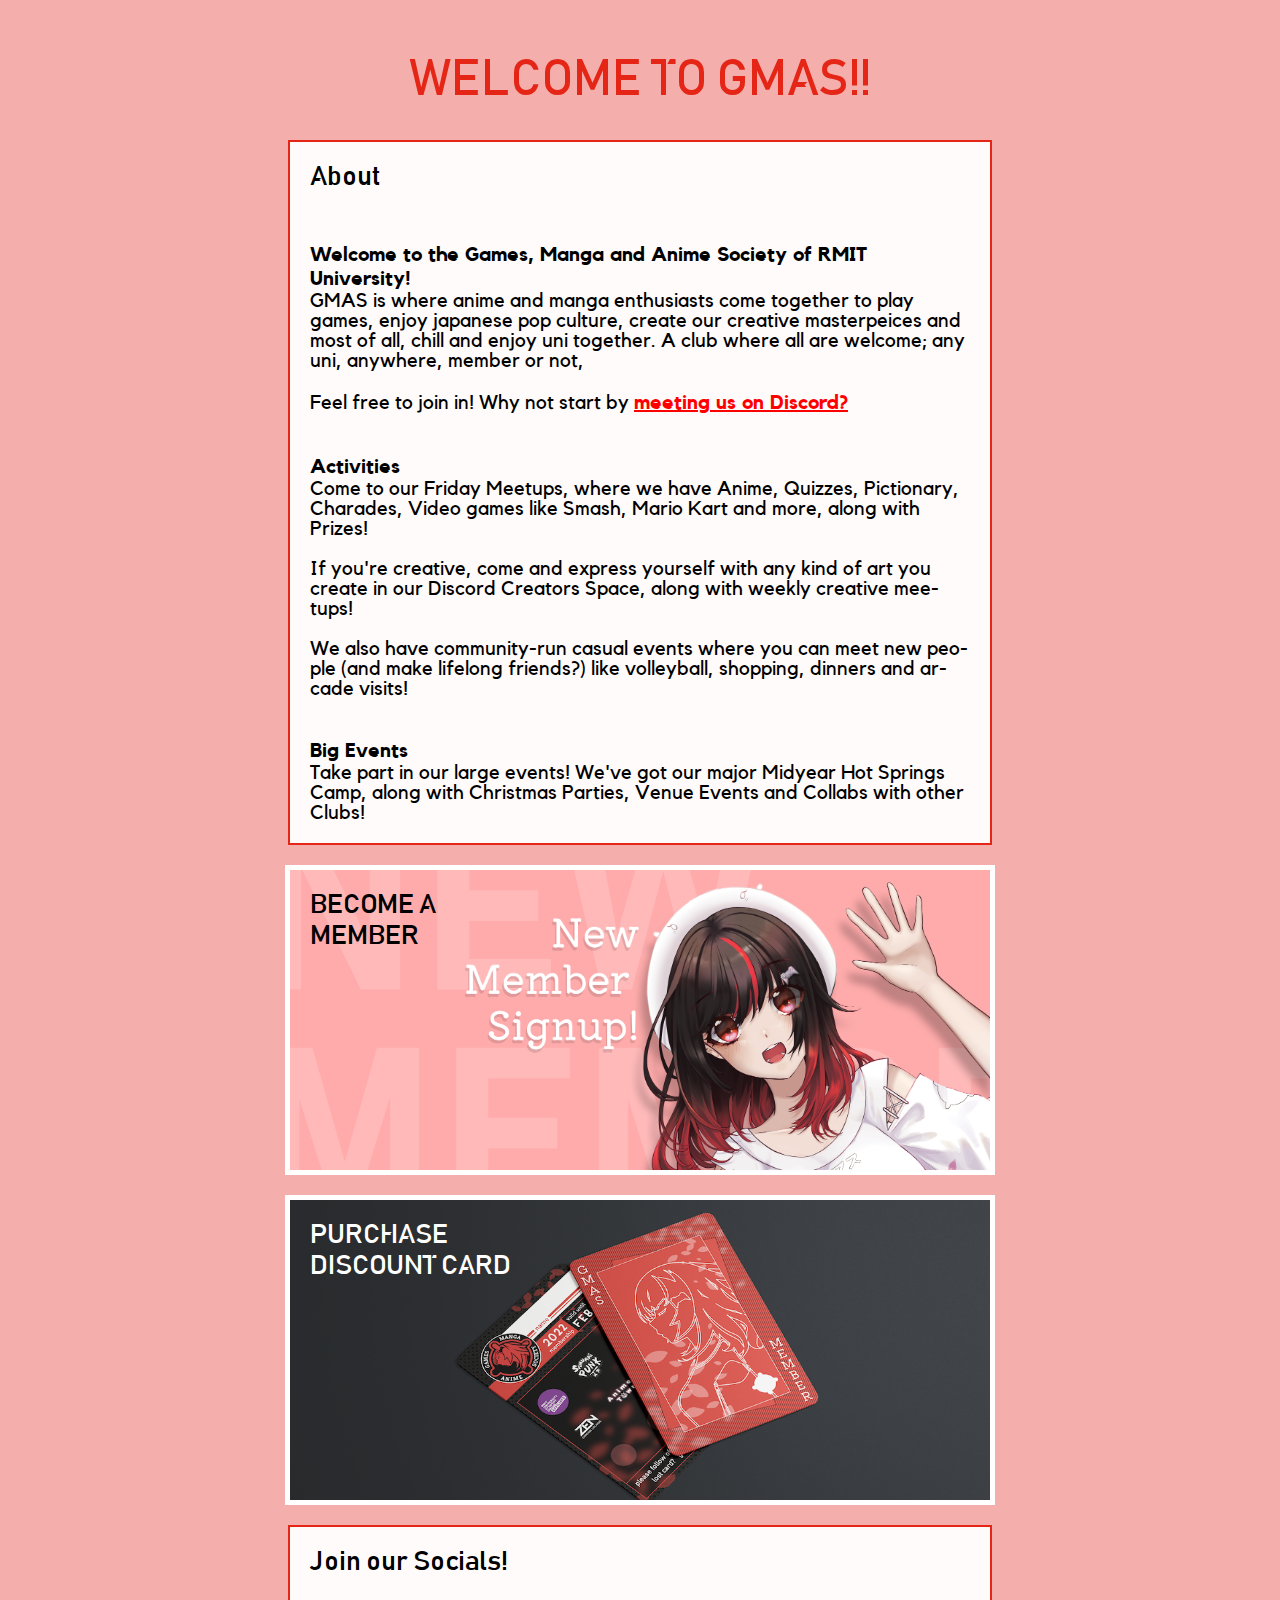
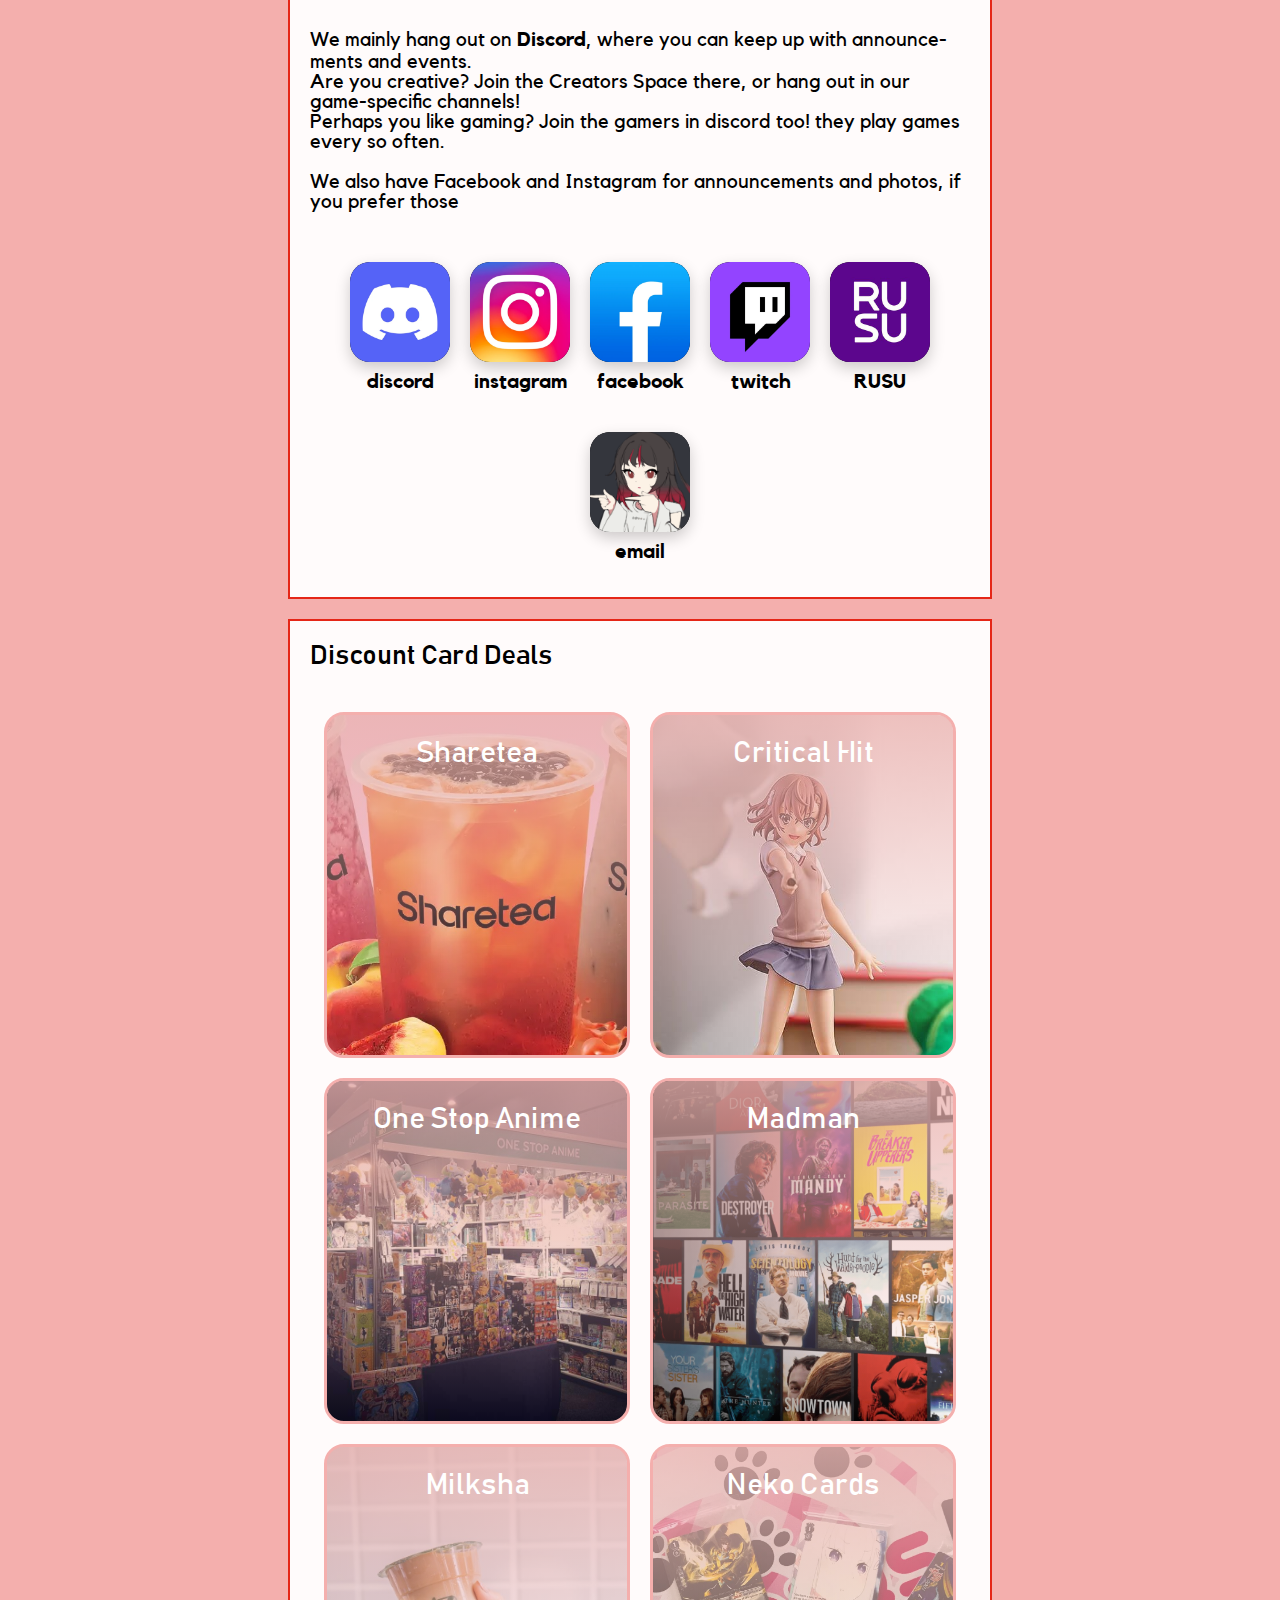
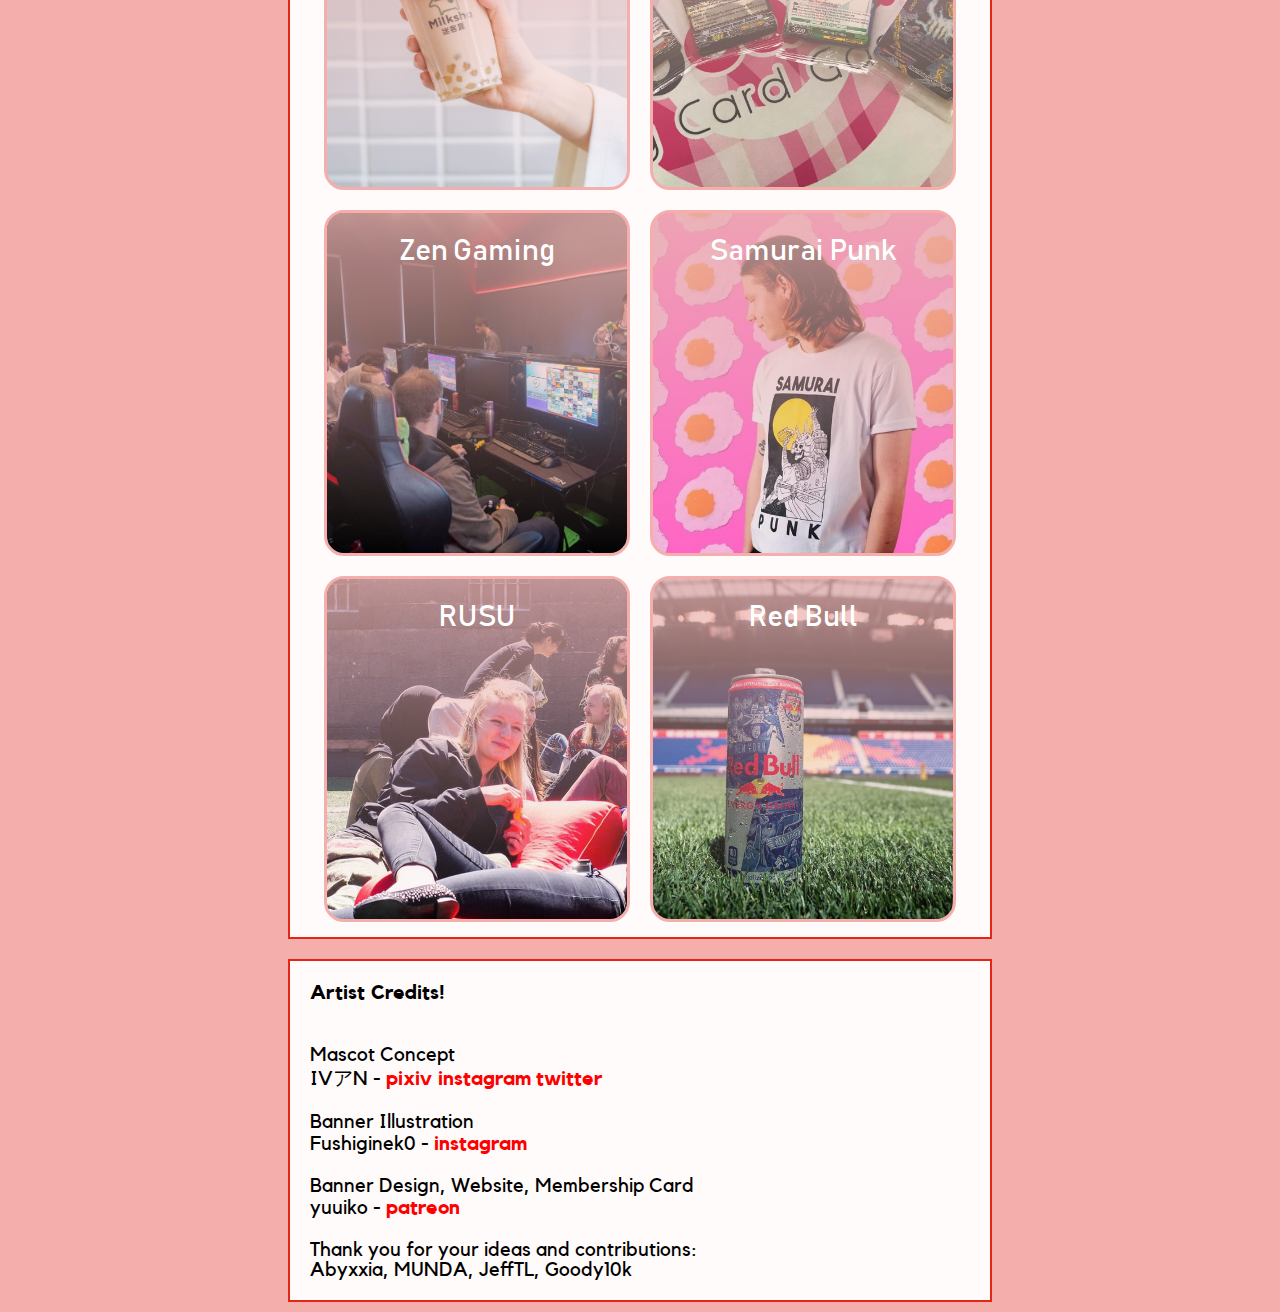
==== commit 3b45a442: "ten" ====
--- a/index.html
+++ b/index.html
@@ -212,9 +212,11 @@
 						<div class="itemtitle">One Stop Anime</div>
 					</a>
                     
+<!--
                     <a class="item disable-textselect" style="background-image: url(img/spsrTen.png);" onclick="showwindow('popTen')">
 						<div class="itemtitle">Tenshukaku</div>
 					</a>
+-->
                     
 					<a class="item disable-textselect" style="background-image: url(img/spsrMadman.png);" onclick="showwindow('popMadman')">
 						<div class="itemtitle">Madman</div>
@@ -436,7 +438,7 @@
 		<!-- Intro Paragraph -->
 		<p>
 			Support the club and get discounts!<br>
-			Ramen at Ippudo, Bubble tea at Milksha, and deals for your anime shopping.<br>
+			Deals for your anime shopping. Bubble Tea, and Gaming!<br>
 			Card holders also get discounts on GMAS events and merch!<br>
 			<br>
 			You don't need a card to join the club, but it greatly helps support us!<br>
@@ -695,6 +697,7 @@
 </div>
 
 <!-- ---------------------- TENSHUKAKU --------- -->
+<!--
 <div class="popupbackground hidden disabled" id="popTen">
 	<div class="popupwindow">
 		<a class="exitbtn" onclick="hidewindow('popTen');">CLOSE</a>
@@ -709,10 +712,9 @@
 			<h3>Shop Online</h3>
 			<a class="linkbutton" href="https://tenshukaku.com.au/" target="_blank">Visit Website • tenshukaku.com.au</a>
 		</div>
-
-		<!-- <iframe class="mapframe" src="https://www.google.com/maps/embed?pb=!1m18!1m12!1m3!1d335.8784686030677!2d144.9591559339118!3d-37.8265847776825!2m3!1f0!2f0!3f0!3m2!1i1024!2i768!4f13.1!3m3!1m2!1s0x6ad65d5492aef92d%3A0xa73c21dca12e65c3!2sZEN%20Gaming%20Lounge!5e0!3m2!1sen!2sau!4v1644049278738!5m2!1sen!2sau" allowfullscreen="" loading="lazy"></iframe> -->
-	</div>
-</div>
+	</div>
+</div>
+-->
 
 
 <!-- ---------------------- CRITICAL HIT --------- -->
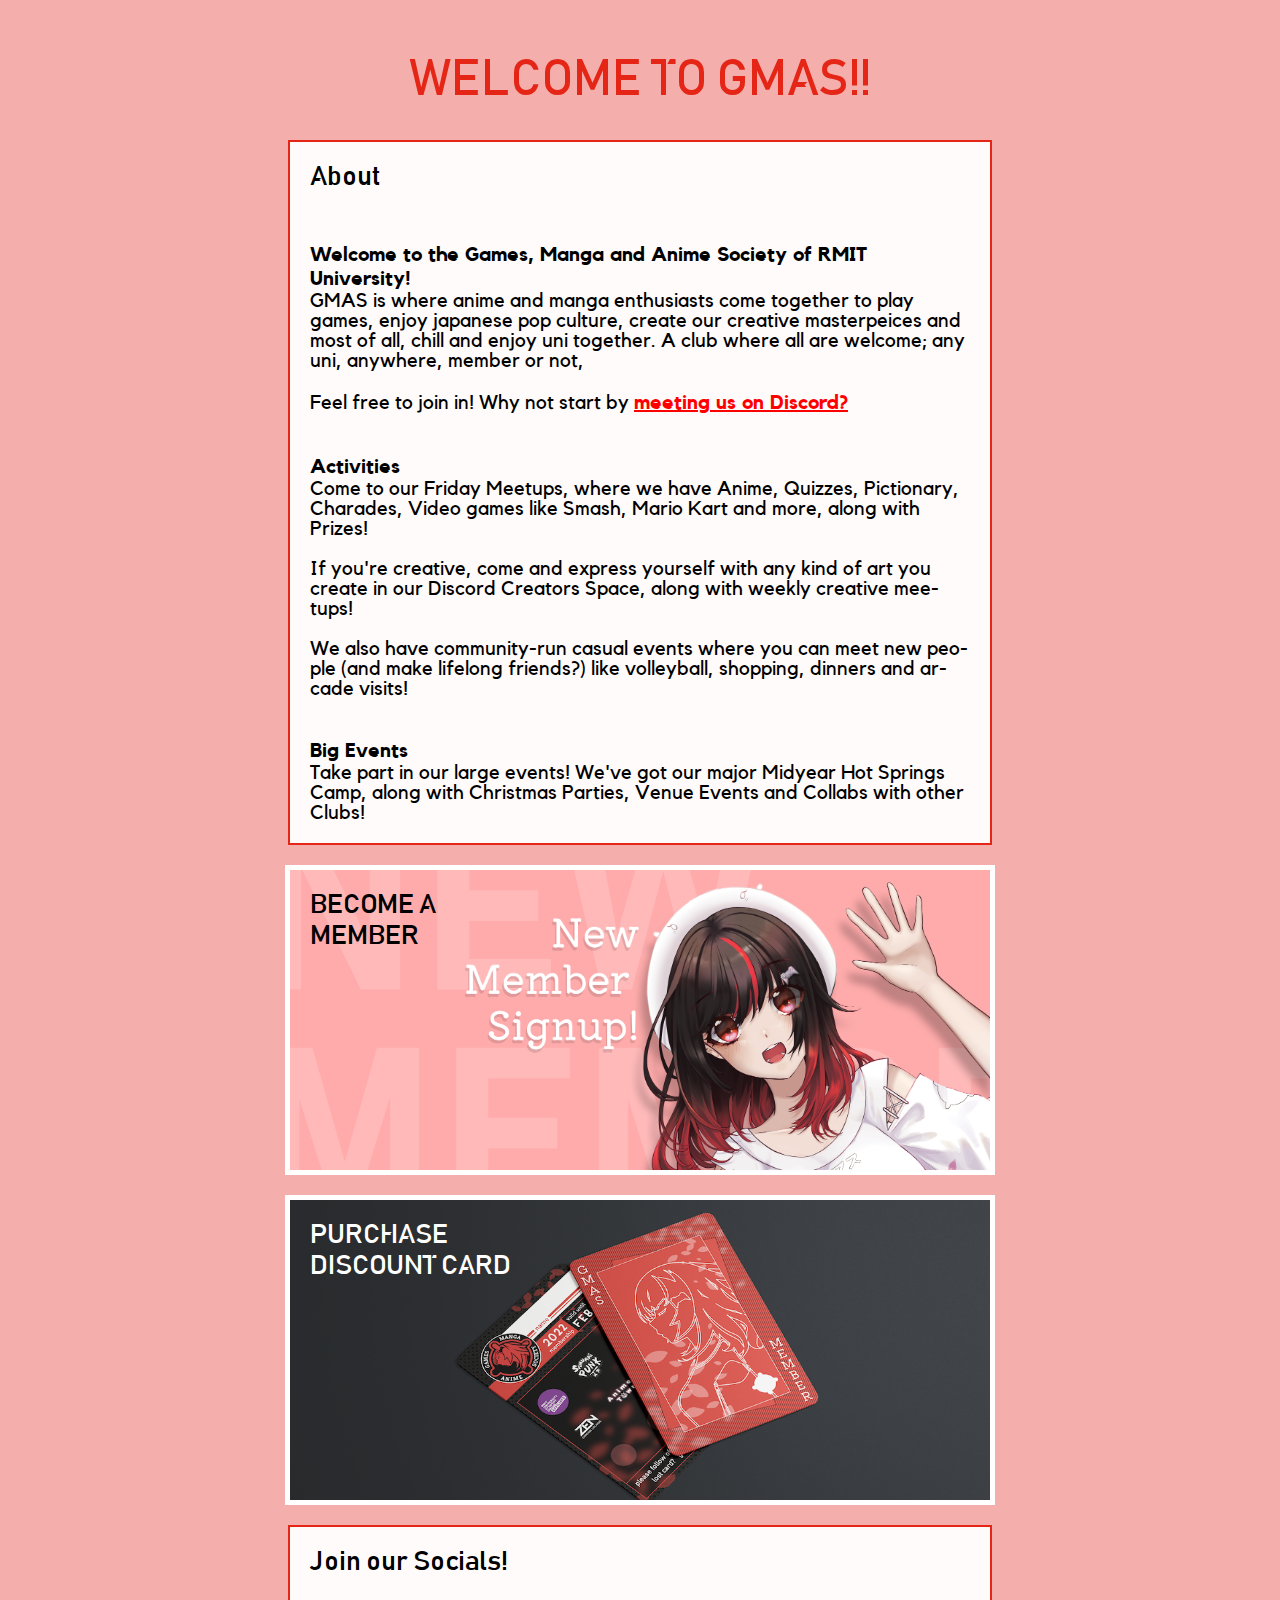
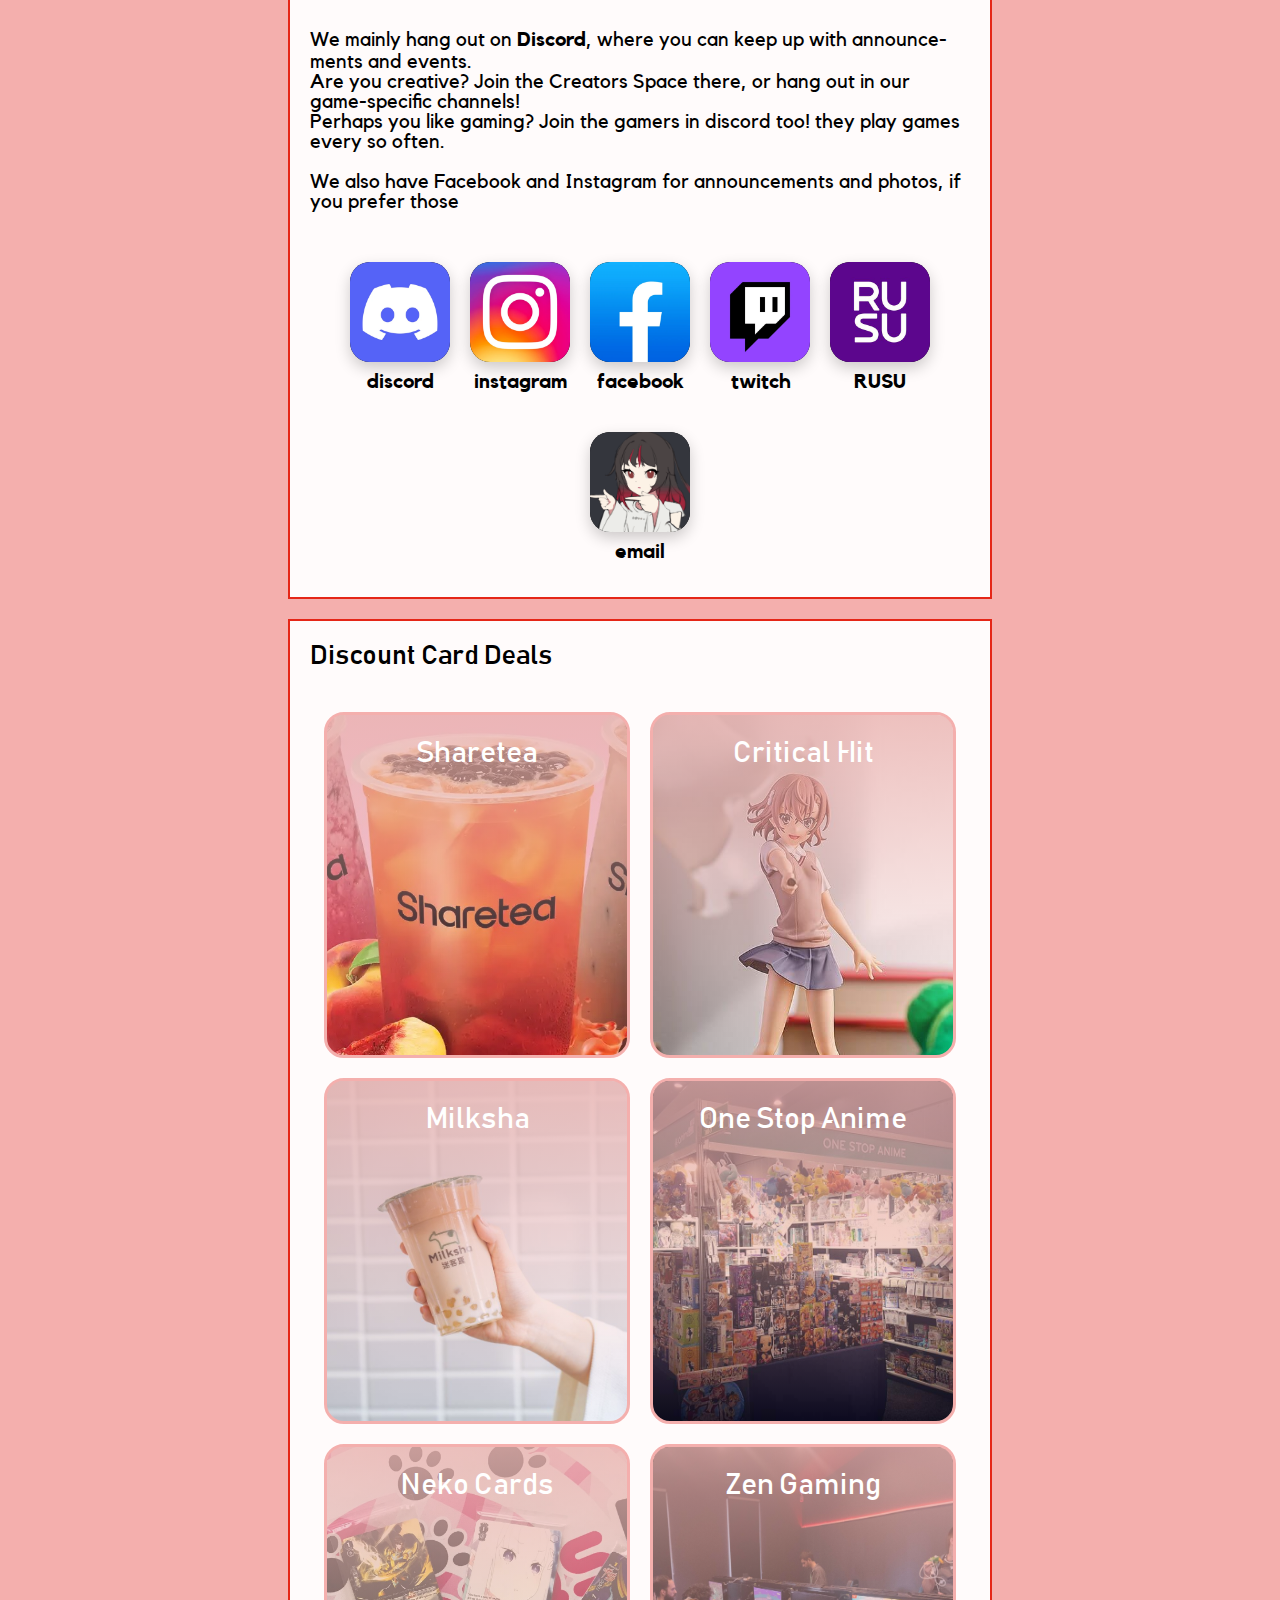
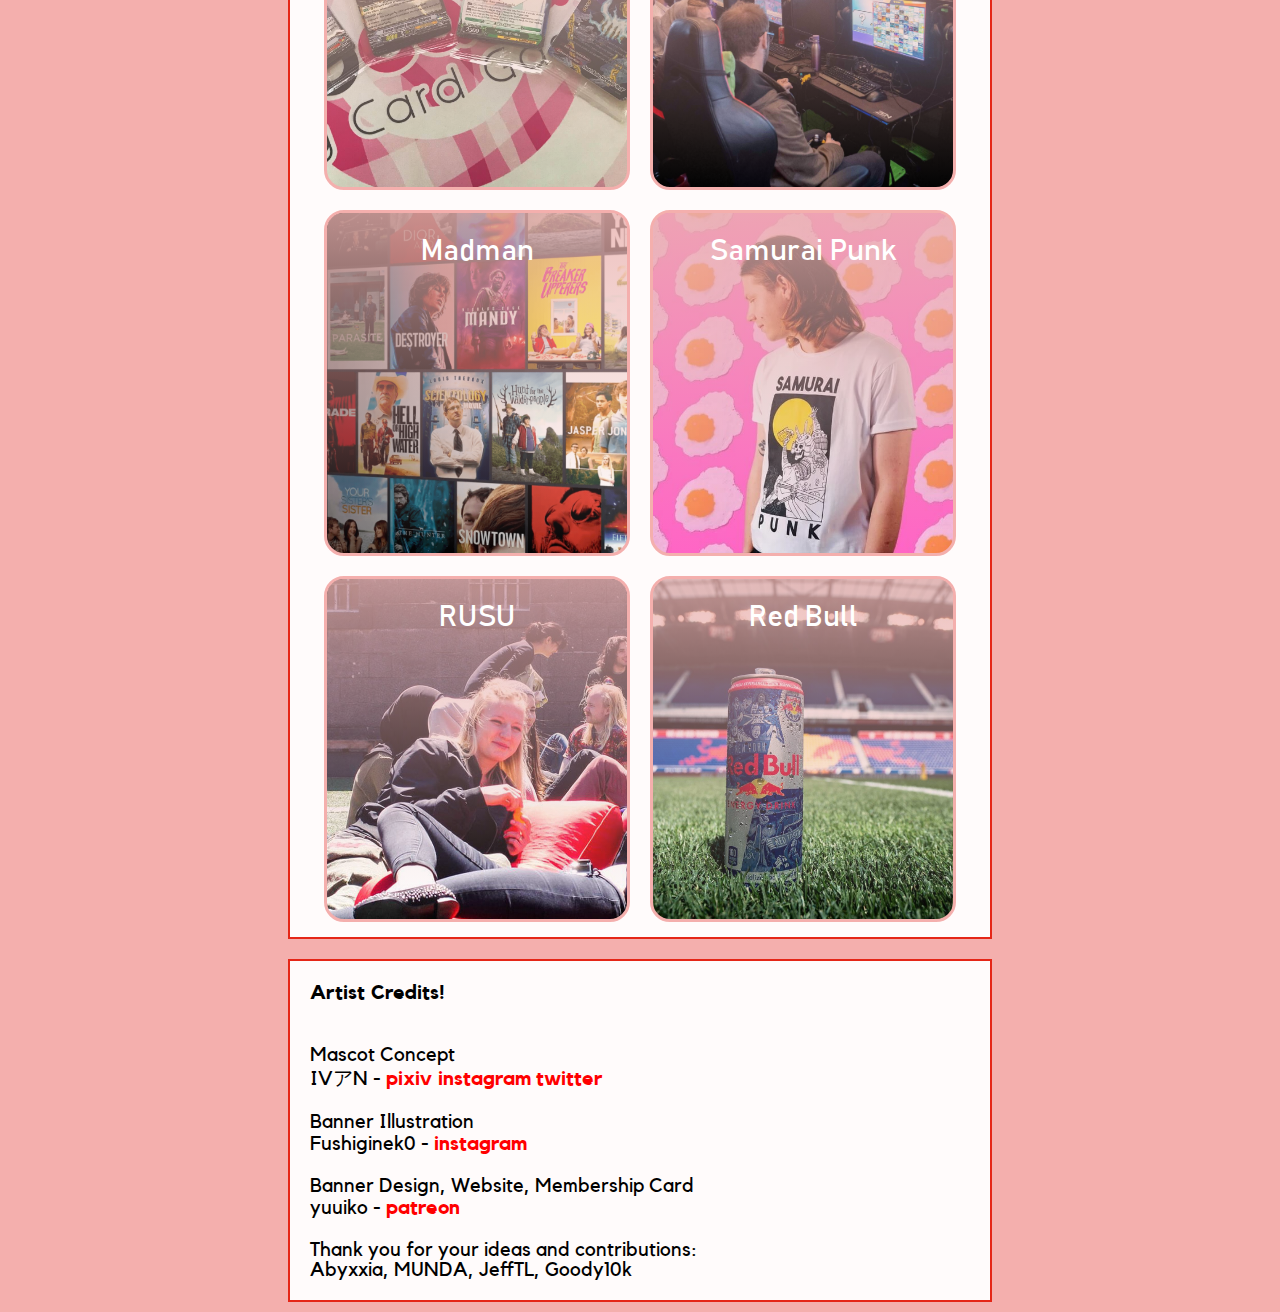
==== commit eecab800: "updated sponsors" ====
--- a/index.html
+++ b/index.html
@@ -139,43 +139,38 @@
 
 					<!-- widecontainer wideimg -->
 					<a class="socialitem" href="https://discord.gg/nk4wteZwgP" target="_blank">
-						<img src="img/soclDiscord.png" alt="discord icon image" class="socialiconimg"></img>
+						<img src="img/soclDiscord.png" alt="discord icon image" class="socialiconimg">
 						<div class="socialitemtitle">discord</div>
 					</a>
                 
 
 					<a class="socialitem" href="https://www.instagram.com/gmas._.official/" target="_blank">
-						<img src="img/soclInsta.png" alt="instagram icon image" class="socialiconimg"></img>
+						<img src="img/soclInsta.png" alt="instagram icon image" class="socialiconimg">
 						<div class="socialitemtitle">instagram</div>
 					</a>
 
 
 					<a class=" socialitem" href="https://www.facebook.com/gmasrmit" target="_blank">
-						<img src="img/soclFacebook.png" alt="facebook icon image" class="socialiconimg"></img>
+						<img src="img/soclFacebook.png" alt="facebook icon image" class="socialiconimg">
 						<div class="socialitemtitle">facebook</div>
 					</a>
 
 					<a class="socialitem" href="https://www.twitch.tv/rmitgmas" target="_blank">
-						<img src="img/soclTwitch.png" alt="twitch icon image" class="socialiconimg"></img>
+						<img src="img/soclTwitch.png" alt="twitch icon image" class="socialiconimg">
 						<div class="socialitemtitle">twitch</div>
 					</a>
         
 
 					<a class="socialitem" href="https://www.rusu.rmit.edu.au/Clubs/GMAS" target="_blank">
-						<img src="img/rusu.jpg" alt="email icon image" class="socialiconimg"></img>
+						<img src="img/rusu.jpg" alt="email icon image" class="socialiconimg">
 						<div class="socialitemtitle">RUSU</div>
 					</a>
 
 
 					<a class="socialitem" href="mailto:gmas.club@rmit.edu.au" target="_blank">
-						<img src="img/testimg.png" alt="email icon image" class="socialiconimg"></img>
+						<img src="img/testimg.png" alt="email icon image" class="socialiconimg">
 						<div class="socialitemtitle">email</div>
 					</a>
-
-
-
-
-
 
 
 
@@ -206,10 +201,22 @@
                     
 					<a class="item disable-textselect" style="background-image: url(img/spsrCriticalHit2.jpg);" onclick="showwindow('popCritical')">
 						<div class="itemtitle">Critical Hit</div>
-					</a>
-                    
+                    </a>
+                        
+                    <a class="item disable-textselect" style="background-image: url(img/spsrMilksha.jpg);" onclick="showwindow('popMilksha')">
+						<div class="itemtitle">Milksha</div>
+					</a>
+                        
 					<a class="item disable-textselect" style="background-image: url(img/spsrOneStop.jpg);" onclick="showwindow('popOne')">
 						<div class="itemtitle">One Stop Anime</div>
+					</a>
+                    
+                    <a class="item disable-textselect" style="background-image: url(img/spsrNeko.jpg);" onclick="showwindow('popNeko')">
+						<div class="itemtitle">Neko Cards</div>
+					</a>
+                    
+                    <a class="item disable-textselect" style="background-image: url(img/spsrZen.jpg);" onclick="showwindow('popZen')">
+						<div class="itemtitle">Zen Gaming</div>
 					</a>
                     
 <!--
@@ -222,21 +229,11 @@
 						<div class="itemtitle">Madman</div>
 					</a>
 
-					<a class="item disable-textselect" style="background-image: url(img/spsrMilksha.jpg);" onclick="showwindow('popMilksha')">
-						<div class="itemtitle">Milksha</div>
-					</a>
-                    
-					<a class="item disable-textselect" style="background-image: url(img/spsrNeko.jpg);" onclick="showwindow('popNeko')">
-						<div class="itemtitle">Neko Cards</div>
-					</a>
-
-					<a class="item disable-textselect" style="background-image: url(img/spsrZen.jpg);" onclick="showwindow('popZen')">
-						<div class="itemtitle">Zen Gaming</div>
-					</a>
-
+<!--
 					<a class="item disable-textselect disabled" style="background-image: url(img/spsrAnimeTown.png);" onclick="showwindow('popTown')">
 						<div class="itemtitle">!! Anime Town</div>
 					</a>
+-->
                     
 					<a class="item disable-textselect" style="background-image: url(img/spsrSamurai.jpg);" onclick="showwindow('popSamurai')">
 						<div class="itemtitle">Samurai Punk</div>
@@ -795,19 +792,23 @@
 		<h2>Trading Card Games</h2>
 
 		<p>
-			<strong>1. Buy 1 box get 1 pack of KMC Sleeves free!</strong><br>
+			<strong>Buy 1 box get 1 pack of KMC Sleeves free!</strong><br>
 			When buying Vanguard packs, present your GMAS membership card. <br>
 			Receive 1 pack of KMC Sleeves for every box of non-discounted boosters.
-		</p>
-
+            <br> <br>
+            More perks coming soon!
+		</p>
+
+<!--
 		<p style="padding-bottom: 0px;">
 			<strong>2. Neko Starter</strong><br>
-			Get a Free Playmat when you:
+			Get a Free Item when you:
 		</p>
 		<ul>
 			<li>Join a tournament for the first time with your GMAS membership card.</li>
 			<li>Sign up to the Neko Loyalty program.</li>
 		</ul>
+-->
 
 		<div class="mapheadersection">
 			<h3>Shop online, and play in store!</h3>
@@ -830,7 +831,7 @@
 			<a class="navbtn" href="https://maps.apple.com/?address=1/311%20Elizabeth%20St,%20Melbourne%20VIC%203000,%20Australia&auid=12876720255661217380&ll=-37.811491,144.961490&lsp=9902&q=Nekocards&_ext=CjEKBAgEEBYKBAgFEAMKBAgGEBYKBAgKEAAKBAhSEAEKBAhVEBAKBAhZEAUKBQikARABEiYpJMliYHHoQsAx0qLUiJYeYkA5pvM8BEvnQsBB9MO8rvMeYkBQBA%3D%3D" target="_blank">Apple Maps</a>
 		</div>
 
-		<img class="popupcontentimg" src="img/contentneko.png" alt=""></img>
+<!--		<img class="popupcontentimg" src="img/contentneko.png" alt=""></img>-->
 	</div>
 </div>
 
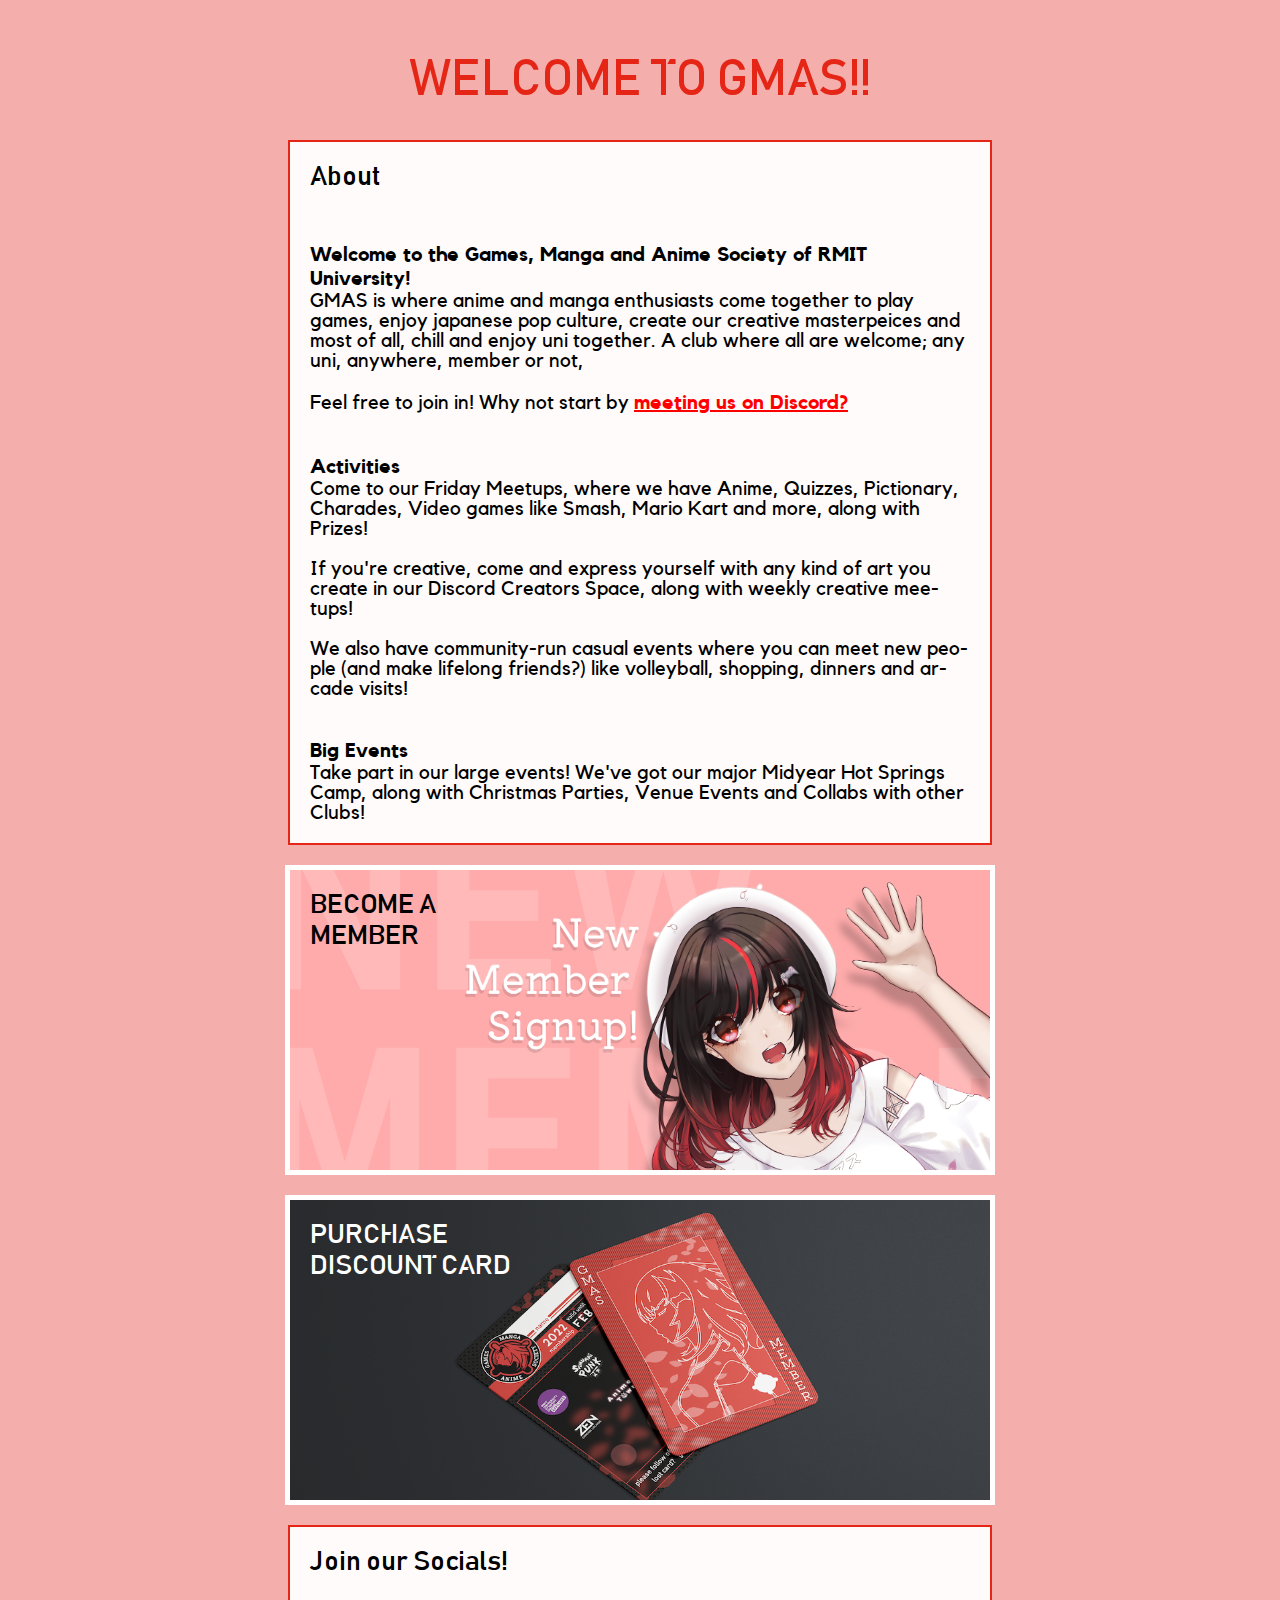
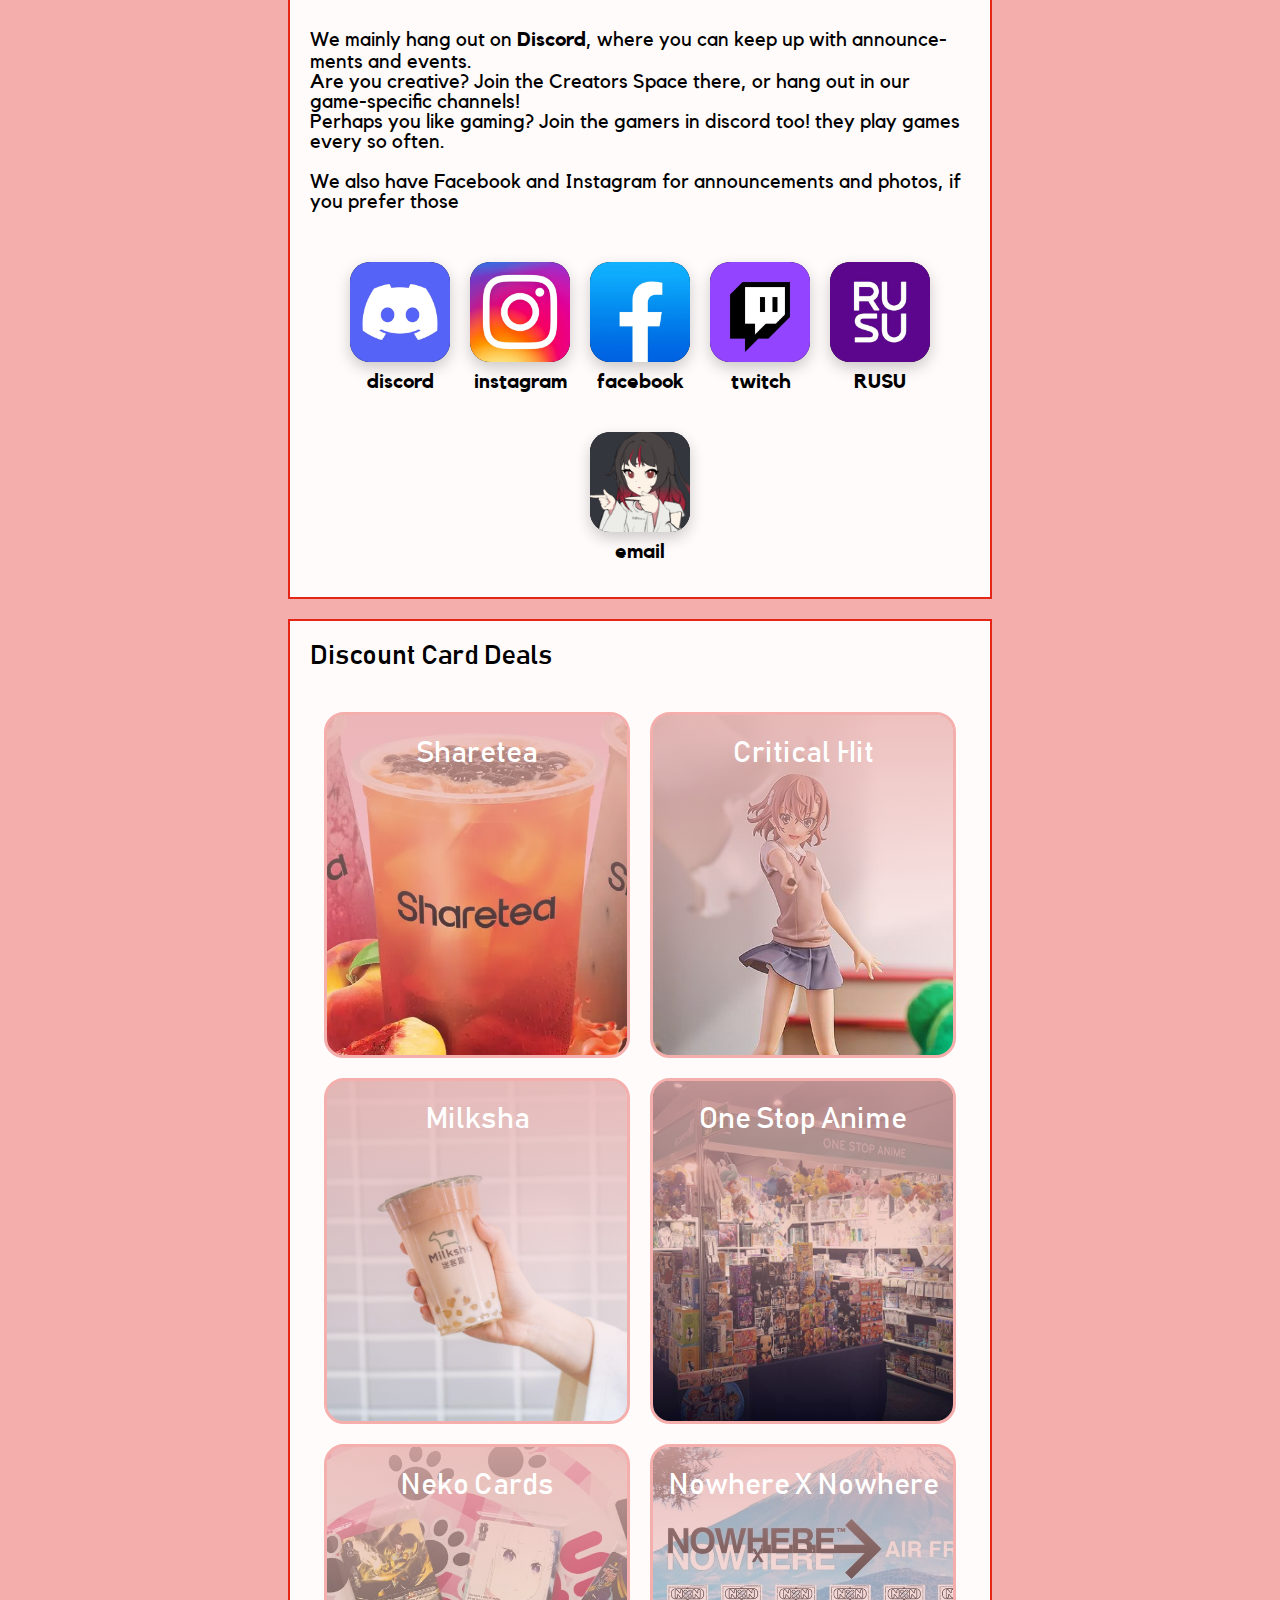
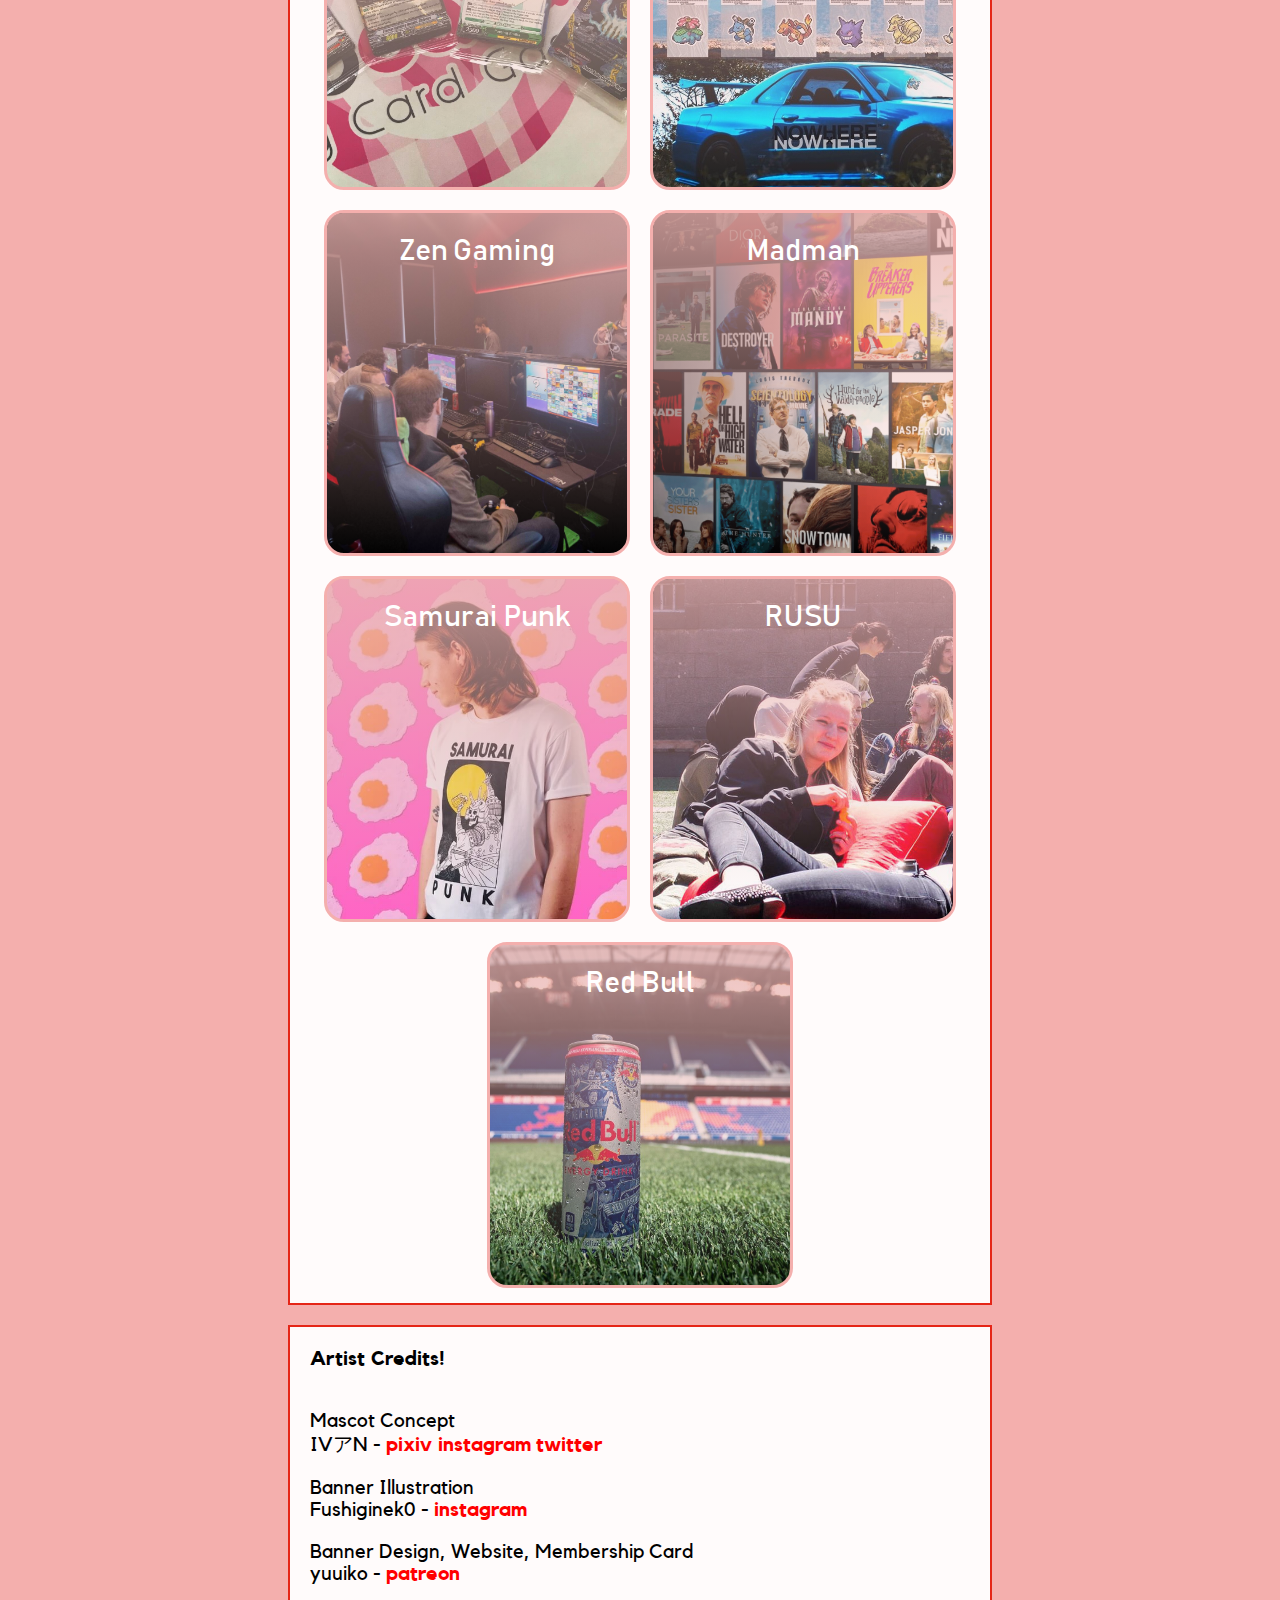
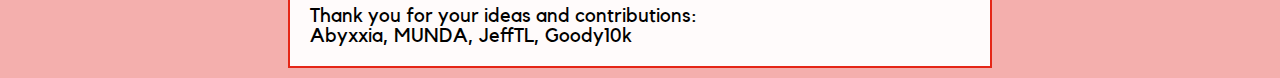
==== commit 3b06e3fc: "Added NXN sponsor" ====
--- a/index.html
+++ b/index.html
@@ -215,6 +215,10 @@
 						<div class="itemtitle">Neko Cards</div>
 					</a>
                     
+                    <a class="item disable-textselect" style="background-image: url(img/spsrNxN.jpg);" onclick="showwindow('popNXN')">
+						<div class="itemtitle">Nowhere X Nowhere</div>
+					</a>
+                    
                     <a class="item disable-textselect" style="background-image: url(img/spsrZen.jpg);" onclick="showwindow('popZen')">
 						<div class="itemtitle">Zen Gaming</div>
 					</a>
@@ -521,6 +525,28 @@
 		<!-- <iframe class="mapframe" src="https://www.google.com/maps/embed?pb=!1m18!1m12!1m3!1d335.8784686030677!2d144.9591559339118!3d-37.8265847776825!2m3!1f0!2f0!3f0!3m2!1i1024!2i768!4f13.1!3m3!1m2!1s0x6ad65d5492aef92d%3A0xa73c21dca12e65c3!2sZEN%20Gaming%20Lounge!5e0!3m2!1sen!2sau!4v1644049278738!5m2!1sen!2sau" allowfullscreen="" loading="lazy"></iframe> -->
 	</div>
 </div>
+        
+    
+    <!-- ---------------------- NOWHERE NXN --------- -->
+<div class="popupbackground hidden disabled" id="popNXN">
+	<div class="popupwindow">
+		<a class="exitbtn" onclick="hidewindow('popNXN');">CLOSE</a>
+		<h1>NOWHERE X NOWHERE</h1>
+		<h2>Decals and Air Fresheners</h2>
+
+		<p>
+			Get 10% off storewide.<br>
+			Grab a GMAS Discounts Card for the code!
+		</p>
+
+		<div class="mapheadersection">
+			<h3>Shop Online</h3>
+			<a class="linkbutton" href="https://nowherexnowhere.com/" target="_blank">Visit Website • nowherexnowhere.com</a>
+		</div>
+
+		<!-- <iframe class="mapframe" src="https://www.google.com/maps/embed?pb=!1m18!1m12!1m3!1d335.8784686030677!2d144.9591559339118!3d-37.8265847776825!2m3!1f0!2f0!3f0!3m2!1i1024!2i768!4f13.1!3m3!1m2!1s0x6ad65d5492aef92d%3A0xa73c21dca12e65c3!2sZEN%20Gaming%20Lounge!5e0!3m2!1sen!2sau!4v1644049278738!5m2!1sen!2sau" allowfullscreen="" loading="lazy"></iframe> -->
+	</div>
+</div>
 
 <!-- ---------------------- SHARETEA --------- -->
 <div class="popupbackground hidden disabled" id="popSharetea">
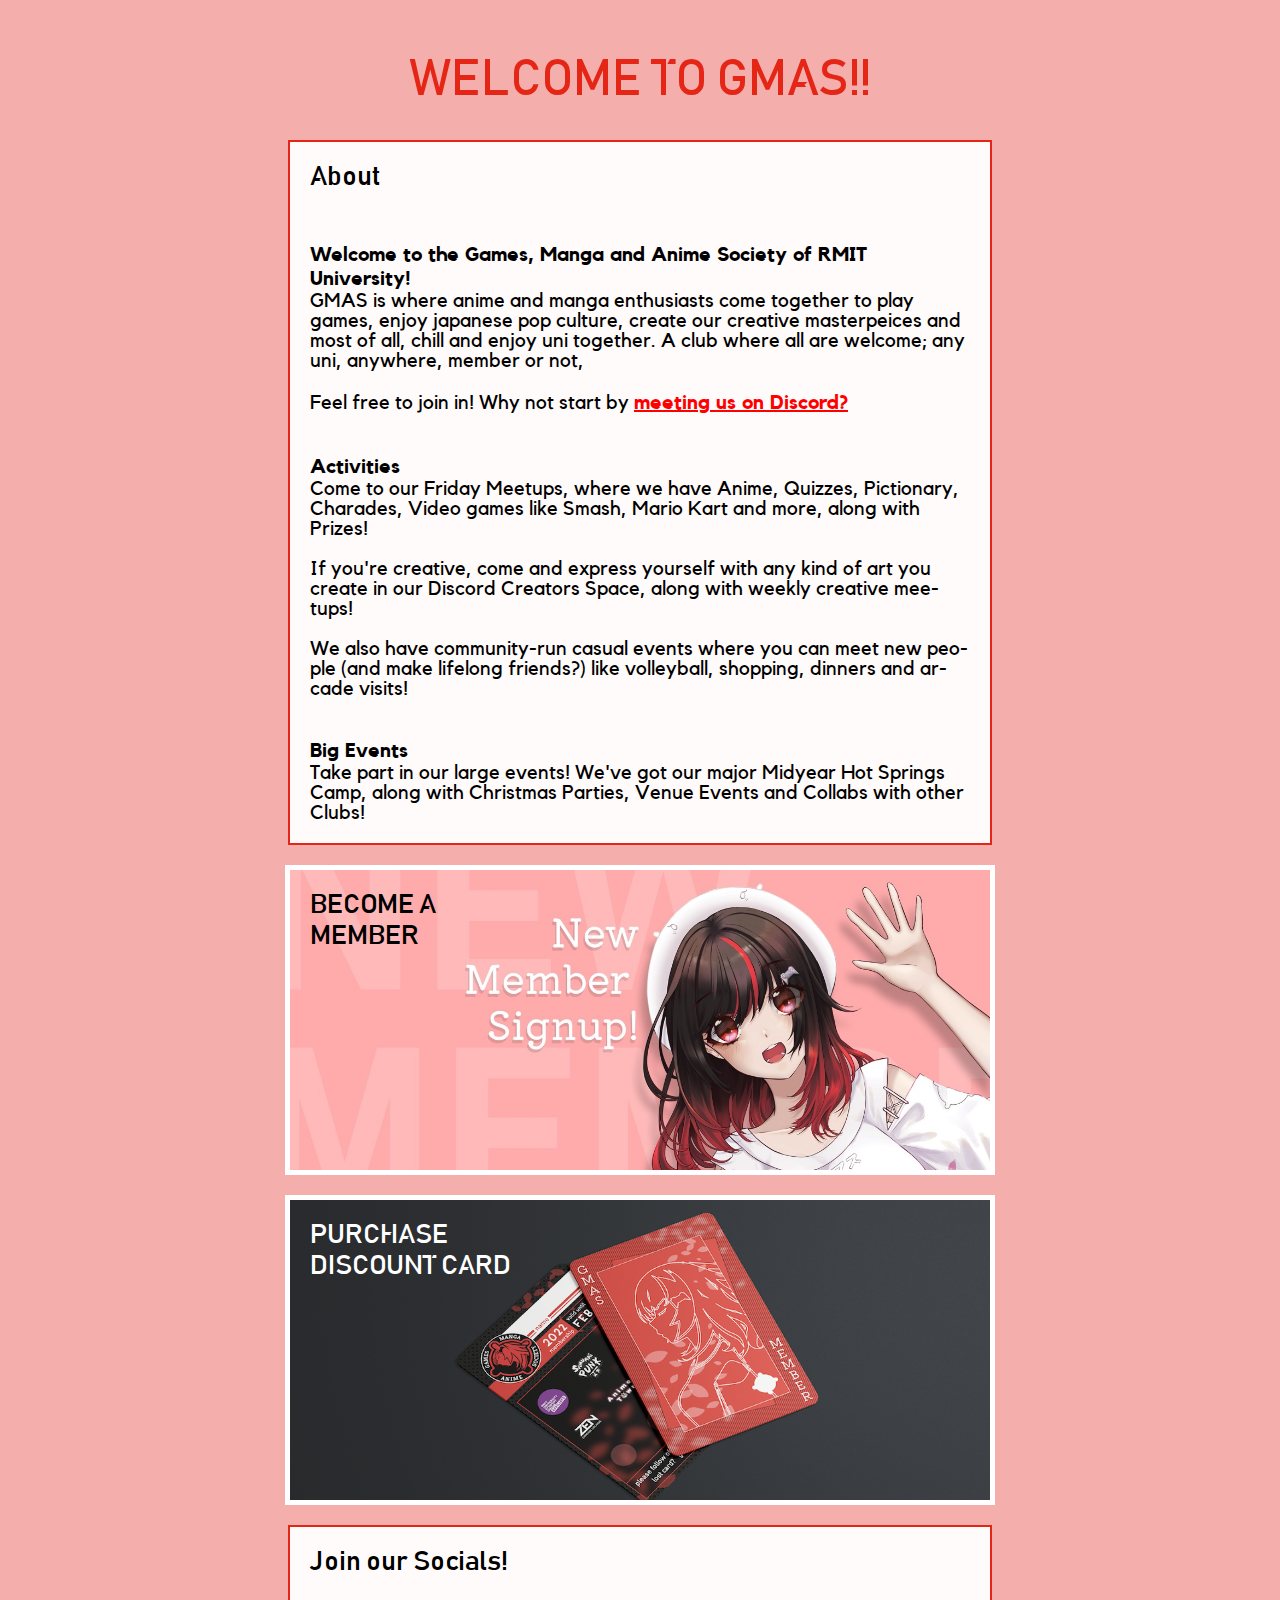
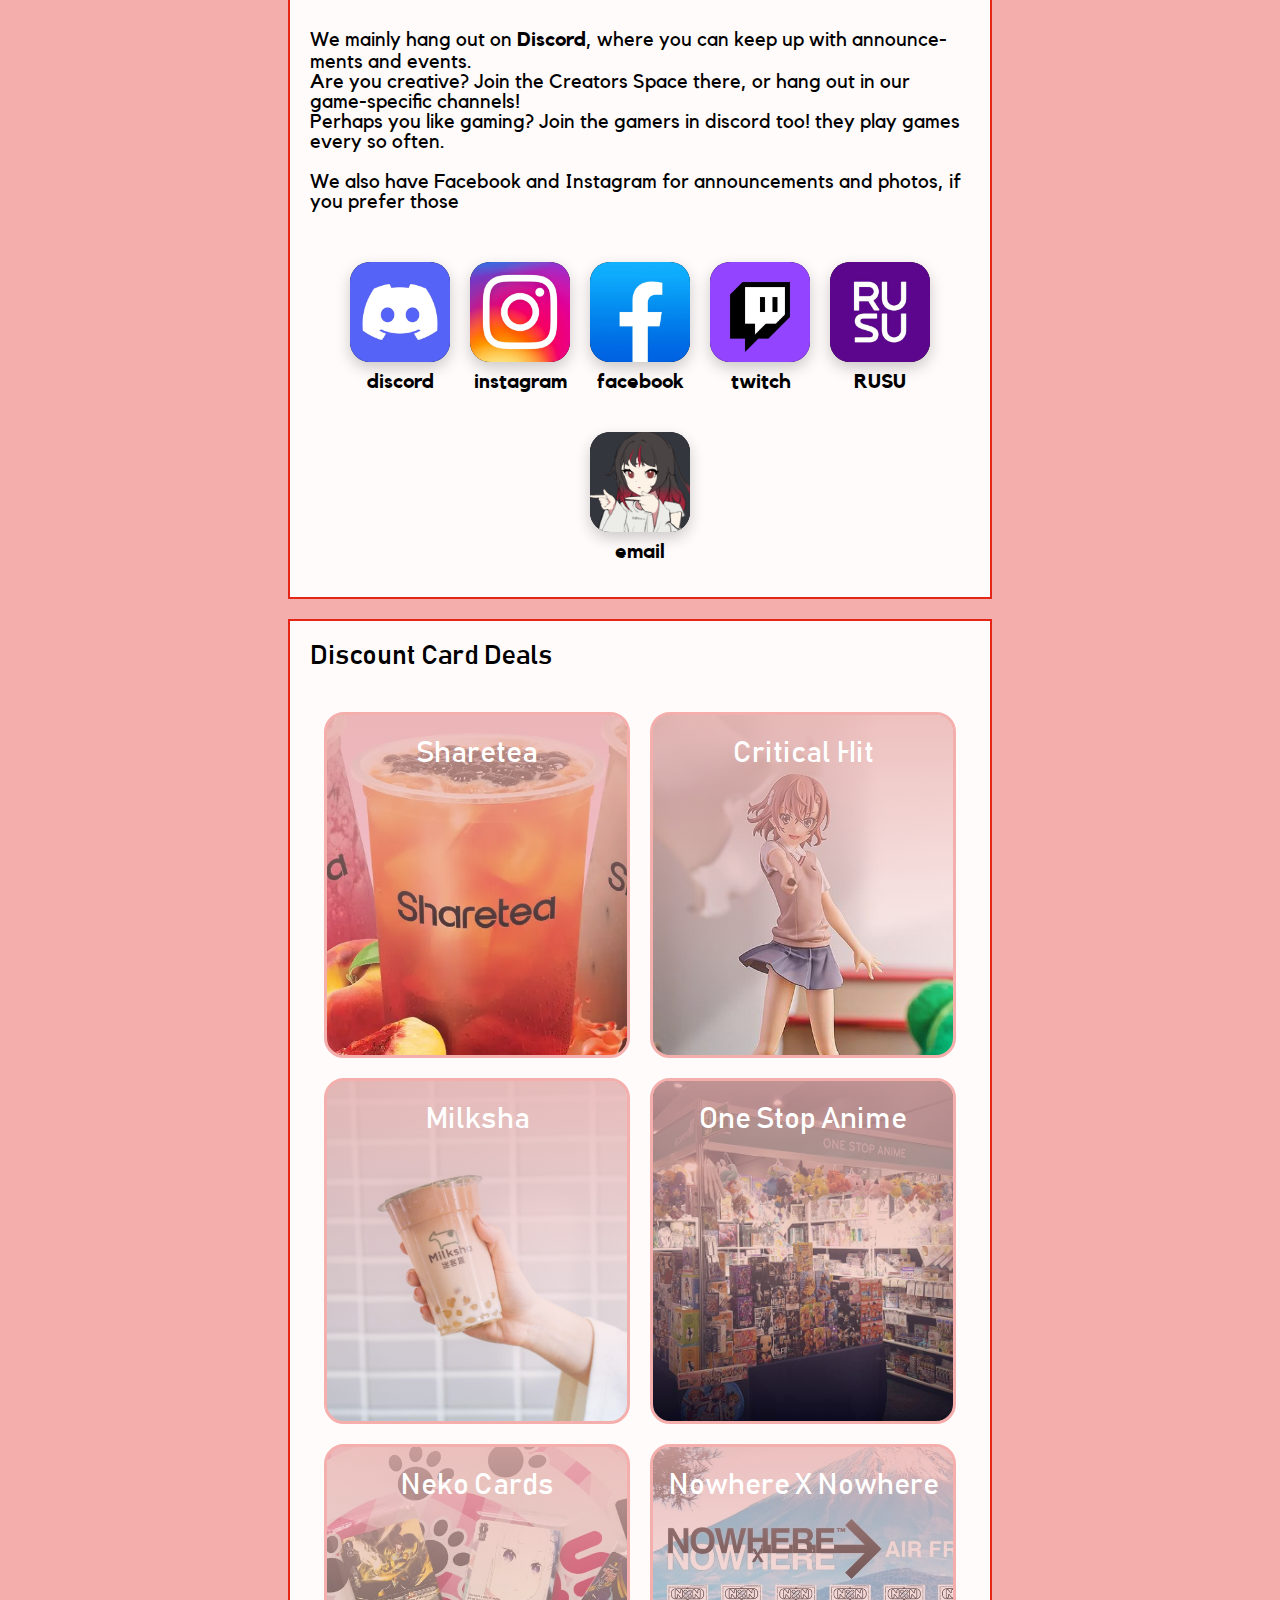
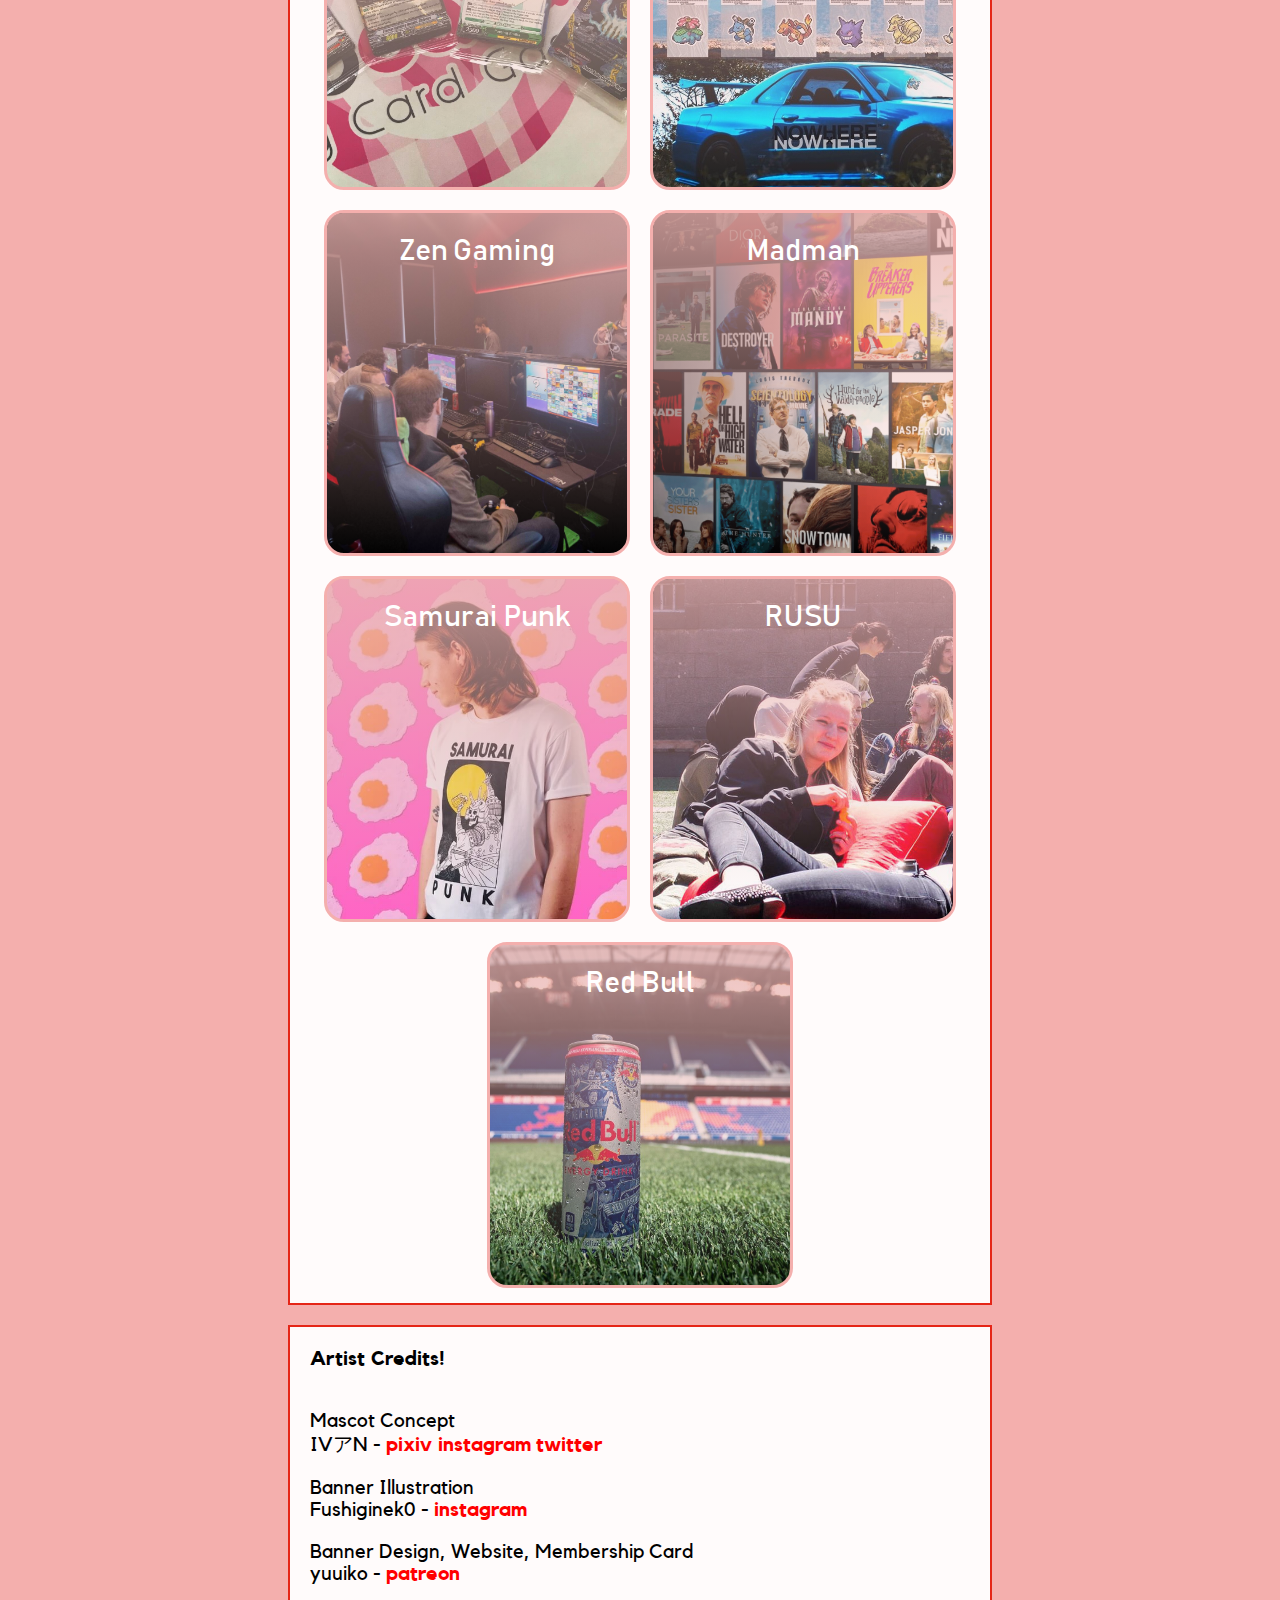
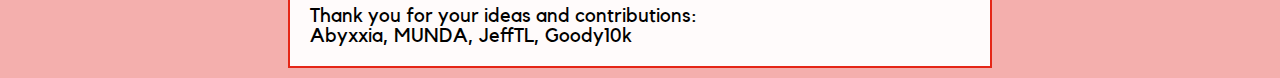
==== commit b6047622: "optimised image to load faster" ====
--- a/index.html
+++ b/index.html
@@ -84,7 +84,7 @@
 		</div>
 
 		<!-- BEOCME A MEMBER -->
-		<div style="background-image: url(img/signup.png);" class="banner clickablebanner" onclick="showwindow('popFeatured')">
+		<div style="background-image: url(img/signupoptim.jpeg);" class="banner clickablebanner" onclick="showwindow('popFeatured')">
 			<h1 class="boxtitle">BECOME A <br> MEMBER</h1>
 		</div>
 
@@ -401,13 +401,13 @@
 
 		<!-- Intro Paragraph -->
 		<p>
-			Want to become a member? Joining is free.<br>
+			Want to become a member? Joining is free for those over age 18!<br>
 			Just fill this form, and you'll become an official member we can contact for events! <br>
 			<br>
 		</p>
 
 		<!-- FORM BUTTON -->
-		<a class="linkbutton" href="https://forms.gle/nWi5WGPH1eMjs3K47" target="_blank" onclick="hidewindow('popFeatured');">
+		<a class="linkbutton" href="https://forms.gle/KD9Wf2x3FTo46dAX9" target="_blank" onclick="hidewindow('popFeatured');">
 
 			<!-- Button Label -->
 			Fill Form to Sign Up!
@@ -440,7 +440,7 @@
 		<p>
 			Support the club and get discounts!<br>
 			Deals for your anime shopping. Bubble Tea, and Gaming!<br>
-			Card holders also get discounts on GMAS events and merch!<br>
+			Card holders also get discounts on GMAS Events and Merch!<br>
 			<br>
 			You don't need a card to join the club, but it greatly helps support us!<br>
 			<br>
@@ -449,7 +449,7 @@
 		</p>
 
 		<!-- FORM BUTTON -->
-		<a class="linkbutton" href="https://forms.gle/d287Vsy9gJRH1ZEf7" target="_blank" onclick="hidewindow('popPurchase');">
+		<a class="linkbutton" href="https://forms.gle/KD9Wf2x3FTo46dAX9" target="_blank" onclick="hidewindow('popPurchase');">
 
 			<!-- Button Label -->
 			Fill Form to Get a Card!
@@ -857,7 +857,9 @@
 			<a class="navbtn" href="https://maps.apple.com/?address=1/311%20Elizabeth%20St,%20Melbourne%20VIC%203000,%20Australia&auid=12876720255661217380&ll=-37.811491,144.961490&lsp=9902&q=Nekocards&_ext=CjEKBAgEEBYKBAgFEAMKBAgGEBYKBAgKEAAKBAhSEAEKBAhVEBAKBAhZEAUKBQikARABEiYpJMliYHHoQsAx0qLUiJYeYkA5pvM8BEvnQsBB9MO8rvMeYkBQBA%3D%3D" target="_blank">Apple Maps</a>
 		</div>
 
-<!--		<img class="popupcontentimg" src="img/contentneko.png" alt=""></img>-->
+		<img class="popupcontentimg" src="img/contentnekoflyer1.png" alt="">
+        <img class="popupcontentimg" src="img/contentnekoflyer2.png" alt="">
+        <img class="popupcontentimg" src="img/contentnekoflyer3.png" alt="">
 	</div>
 </div>
 
